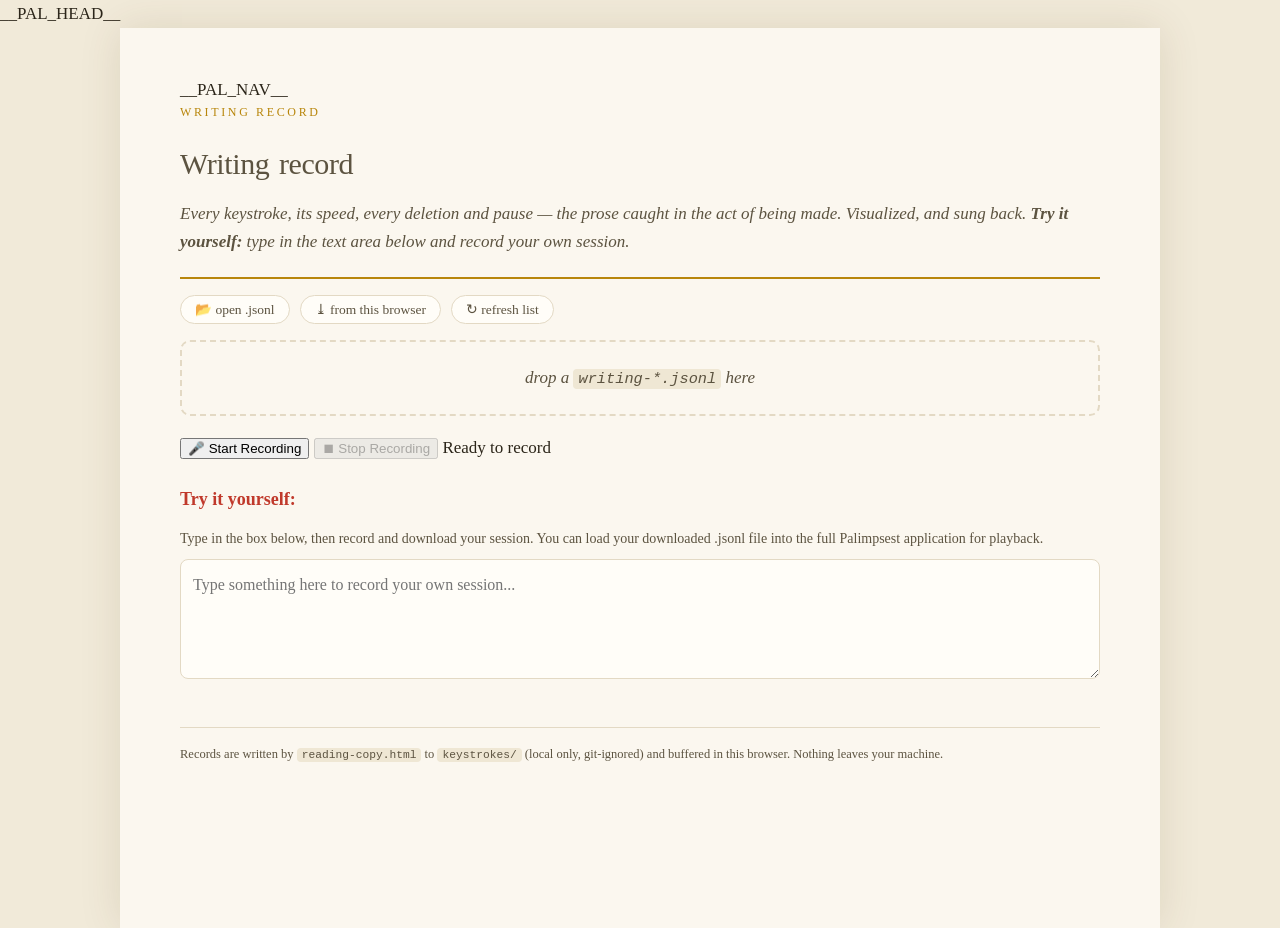
==== palimpsest/engine/assets/writing-record.html @ a96c8b25 "Fix demo recording functionality and improve documentation" ====
__PAL_HEAD__
<title>__PAL_TITLE__ — Writing Record</title>
<link rel="stylesheet" href="style.css">
<style>
.src{display:flex;flex-wrap:wrap;gap:10px;align-items:center;margin:16px 0}
.src select,.src button,.src label.file{font:13.5px Georgia,serif;border:1px solid var(--line);
  background:var(--card);border-radius:18px;padding:5px 14px;color:var(--soft);cursor:pointer}
.src select:hover,.src button:hover,.src label.file:hover{border-color:var(--gold);color:var(--gold)}
.src input[type=file]{display:none}
#drop{border:2px dashed var(--line);border-radius:10px;padding:22px;text-align:center;color:var(--soft);
  margin:8px 0 18px;transition:.15s;font-style:italic}
#drop.hot{border-color:var(--gold);background:var(--sunk);color:var(--gold)}
.stats{display:grid;grid-template-columns:repeat(auto-fill,minmax(150px,1fr));gap:12px;margin:12px 0 8px}
.tile{background:var(--card);border:1px solid var(--line);border-top:3px solid var(--gold);
  border-radius:8px;padding:9px 14px}
.tile .k{font-size:11px;text-transform:uppercase;letter-spacing:.06em;color:var(--soft)}
.tile .v{font-size:22px;color:var(--ink);margin-top:2px}
.tile .u{font-size:12px;color:var(--soft)}
.striphd{display:flex;align-items:center;gap:14px;flex-wrap:wrap;margin:26px 0 6px}
.leg{display:inline-flex;align-items:center;gap:5px;font-size:12.5px;color:var(--soft)}
.leg i{width:11px;height:11px;border-radius:2px;display:inline-block}
#strip{width:100%;height:132px;border:1px solid var(--line);border-radius:8px;background:var(--paper);display:block}
.replay{display:grid;grid-template-columns:1fr;gap:12px;margin-top:10px}
.rctl{display:flex;flex-wrap:wrap;gap:14px;align-items:center;background:var(--card);
  border:1px solid var(--line);border-radius:10px;padding:10px 16px}
.rctl button{font:14px Georgia,serif;border:1px solid var(--line);background:var(--paper);
  border-radius:20px;padding:5px 16px;cursor:pointer;color:var(--ink)}
.rctl button.primary{border-color:var(--gold);color:var(--gold)}
.rctl label{font-size:12.5px;color:var(--soft);display:inline-flex;align-items:center;gap:6px}
.rctl input[type=range]{accent-color:var(--gold)}
.rctl .sect{font-size:12.5px;color:var(--soft);margin-left:auto}
#page{background:var(--card);border:1px solid var(--line);border-radius:8px;padding:18px 22px;
  min-height:160px;white-space:pre-wrap;font:16px/1.6 Georgia,serif;color:var(--ink2)}
#page .car{border-left:2px solid var(--red);margin-left:-1px;animation:blink 1s steps(1) infinite}
@keyframes blink{50%{opacity:0}}
#scrub{width:100%;accent-color:var(--gold)}
.empty{color:var(--soft);font-style:italic}
.churn td.pos{color:var(--ok)}.churn td.neg{color:var(--red)}
.lchip{font-size:11px;border:1px solid;border-radius:12px;padding:0 7px;margin:0 3px 0 0;display:inline-block;font-style:italic}
#voices{display:flex;flex-wrap:wrap;gap:12px;align-items:center;background:var(--card);
  border:1px solid var(--line);border-radius:10px;padding:10px 16px;margin:6px 0}
#voices label{font-size:13px;color:var(--ink);display:inline-flex;align-items:center;gap:5px}
#voices .vsep{width:1px;height:18px;background:var(--line)}
.cfg{margin:8px 0}
.cfg summary{cursor:pointer;color:var(--soft);font-size:13.5px}
.cfg textarea{width:100%;min-height:220px;font:12px ui-monospace,Menlo,monospace;
  border:1px solid var(--line);border-radius:8px;padding:10px;background:var(--card);color:var(--ink);margin-top:8px}
.cfg .row{display:flex;gap:10px;align-items:center;margin-top:6px}
.cfg button{font:13px Georgia,serif;border:1px solid var(--line);background:var(--paper);
  border-radius:16px;padding:4px 14px;cursor:pointer;color:var(--ink)}
.cfg button.primary{border-color:var(--gold);color:var(--gold)}
.cfg .st{font-size:12.5px;color:var(--soft);font-style:italic}
.tag{font-size:11px;border:1px solid var(--line);border-radius:10px;padding:0 6px;color:var(--soft)}
.msep{display:inline-block;width:1px;height:15px;background:var(--line);margin:0 3px;vertical-align:middle}
.rctl select{font:13px system-ui;border:1px solid var(--line);border-radius:6px;padding:2px 4px}
/* ---- the score ------------------------------------------------------------
   Everything colour-bearing here is a class, never a presentation attribute, so
   flipping the theme restyles the drawn score with no redraw. */
.scorewrap{margin:10px 0 4px}
/* the showpiece: opacity and (in paper) colour come from CSS, never from a
   presentation attribute — var() does not resolve in those */
#scoredecor{opacity:var(--art-op)}
[data-theme="paper"] #scoredecor{stroke:var(--faint)}
#scoreart{border:1px solid var(--line);border-radius:8px;background:var(--sunk);margin:0}
.staffline{stroke:var(--faint);stroke-width:.7;opacity:.75}
.clef{fill:var(--gold);font:italic 700 15px Georgia,serif}
.syslabel{fill:var(--faint);font:10px ui-monospace,Menlo,monospace}
.nh{fill:url(#irisNote)}                 /* notehead — iridescent in vapor … */
[data-theme="paper"] .nh{fill:var(--ink)} /* … plain ink in paper (attr loses to CSS) */
.nh-dia{stroke:var(--gold);stroke-width:.6}
.stem{stroke:var(--accent2);stroke-width:1.1}
.harm{fill:none;stroke:var(--soft);stroke-width:.9;opacity:.5}
.padnote{fill:none;stroke:var(--accent2);stroke-width:.7;opacity:.4}
/* --- parametric marks. Everything here is scaled or faded by a CSS custom property
   set in applyScoreVars(), so turning a knob repaints nothing. --- */
.envdecay{stroke:var(--soft);stroke-width:1.4;opacity:.5}
.envline{stroke:var(--soft);opacity:.5}
.vib{fill:none;stroke:var(--accent2);stroke-width:.7;opacity:calc(var(--vib,0)*.9);
  transform-box:fill-box;transform-origin:center;transform:scaleY(var(--vib,0))}
.reltail{stroke:var(--soft);stroke-width:.7;opacity:.32;stroke-dasharray:2 2}
.revtail{stroke:var(--gold);stroke-width:.7;opacity:calc(var(--rev,0)*.5);
  stroke-dasharray:calc(var(--revmax,0)) 999}
.attack{stroke:var(--soft);stroke-width:.7;opacity:.4}
.clip{fill:var(--faint);font:7px ui-monospace,Menlo,monospace}
.ghost{fill:var(--gold);opacity:calc(var(--chorus,0)*.38)}
.subline{stroke:var(--accent2);stroke-linecap:round;opacity:var(--sub,0);
  stroke-width:calc(.2px + var(--sub,0)*1.8px)}
.echo{fill:var(--gold)}
.inflect{stroke:var(--accent2);stroke-width:.8;opacity:.7}
.ltr{fill:var(--faint);font:6px ui-monospace,Menlo,monospace;text-anchor:middle}
.harm{stroke-width:calc(.5px + var(--harm-gain,0)*1.2px);opacity:calc(.2 + var(--harm-gain,0)*.7)}
.tonveil{fill:var(--faint);opacity:.10;transform-box:fill-box;transform-origin:top;
  transform:scaleY(calc(1 - var(--tone-frac,1)))}
.beatgrid{stroke:var(--line);stroke-width:.5;opacity:.5;fill:none}
.pedal{stroke:var(--accent2);stroke-linecap:round;opacity:var(--drone-on,0);
  stroke-width:calc(.4px + var(--drone,0)*1.6px)}
.pedal5{opacity:calc(var(--drone-on,0)*.55)}
.pedlab{fill:var(--faint);font:8px ui-monospace,Menlo,monospace;opacity:var(--drone-on,0)}
.clefoct{fill:var(--accent2);font:9px Georgia,serif}
/* the directions strip */
.hdline{fill:var(--soft);font:10px ui-monospace,Menlo,monospace}
.hdlab{fill:var(--faint);font:9px ui-monospace,Menlo,monospace}
.mval{fill:var(--soft);font:9px ui-monospace,Menlo,monospace}
.msupp{fill:var(--faint);opacity:.75}
.mtrack{fill:var(--line);opacity:.5}
.mfill{fill:var(--gold);transform-box:fill-box;transform-origin:left}
.osc{stroke:var(--gold);stroke-width:1.2;opacity:.8}
.oscw{fill:var(--accent2);font:8px ui-monospace,Menlo,monospace}
.cadbox{fill:var(--gold);opacity:.10}
.cadtie{stroke:var(--gold);stroke-width:.8;opacity:.7}
.breathmk{stroke:var(--gold);stroke-width:1.1;opacity:.8}
.orn{stroke:var(--red);stroke-width:1;fill:none;stroke-dasharray:2 2}
.ornx{stroke:var(--red);stroke-width:1.2}
.strike{stroke:var(--red);stroke-width:.7;opacity:.55}
.divisio{stroke:var(--faint);stroke-width:1.2;opacity:.7}
.pauseband{fill:var(--gold);opacity:.06}
.savemk{stroke:var(--accent2);stroke-width:1;opacity:.85}
.gesture{fill:none;stroke:url(#irisLine);stroke-width:.9}
[data-theme="paper"] .gesture{stroke:var(--faint)}
.shead{stroke:var(--red);stroke-width:1.4}
[data-theme="vapor"] .shead{filter:drop-shadow(0 0 4px var(--red))}
.scorebar{display:flex;align-items:center;gap:10px;font:12px Georgia,serif;color:var(--soft);margin-top:4px}
.scorebar button{font:13px Georgia,serif;border:1px solid var(--line);background:var(--field);
  color:var(--soft);border-radius:10px;padding:1px 9px;cursor:pointer}
.scorebar button:hover{border-color:var(--gold);color:var(--gold)}
#scpos{min-width:190px}
#scmap{flex:1;height:24px;border:1px solid var(--line);border-radius:4px;background:var(--sunk);cursor:pointer;
  display:block;width:auto;margin:0}
.knob{width:32px;height:32px;border-radius:50%;background:radial-gradient(circle at 50% 38%,var(--field),var(--line));
  border:1px solid var(--line);position:relative;cursor:ns-resize;display:inline-block;vertical-align:middle;touch-action:none}
.knob .kdot{position:absolute;left:50%;top:4px;width:3px;height:9px;background:var(--gold);border-radius:2px;
  transform-origin:50% 12px;transform:translateX(-50%) rotate(var(--ang,0deg))}
.klabel{font-size:11px;color:var(--soft);display:inline-flex;flex-direction:column;align-items:center;gap:2px;margin:0 3px}
.rctl .octbtn{font:15px Georgia,serif;border:1px solid var(--line);background:var(--paper);border-radius:6px;
  padding:0 8px;cursor:pointer;line-height:20px}
.lmap{margin:6px 0 4px;border:1px solid var(--line);border-radius:8px;padding:4px 12px 10px;background:var(--card)}
.lmap>summary{cursor:pointer;font-weight:bold;font-size:13.5px;padding:4px 0}
.lmhelp{font-size:12.5px;color:var(--soft);margin:6px 0 8px}
.lmgrid{display:grid;grid-template-columns:repeat(13,1fr);gap:4px;margin:6px 0}
.lmcell{border:1px solid var(--line);border-radius:6px;padding:3px 2px;text-align:center;cursor:pointer;background:var(--field)}
.lmcell b{font-size:14px;display:block;line-height:1.1}
.lmcell .lmtag{font-size:8.5px;color:var(--gold);min-height:11px;display:block;white-space:nowrap;overflow:hidden}
.lmcell.set{border-color:var(--gold);background:var(--hilite)}
.lmcell.sel{outline:2px solid var(--red);outline-offset:-1px}
.lmedit{display:flex;flex-wrap:wrap;gap:10px;align-items:center;margin:6px 0;font-size:13px}
.lmedit select,.lmedit input{font:13px system-ui;border:1px solid var(--line);border-radius:6px;padding:2px 4px}
.lmedit button{font:13px Georgia,serif;border:1px solid var(--line);background:var(--paper);border-radius:6px;padding:3px 10px;cursor:pointer}
.lmedit .lmsel{font-weight:bold;font-size:16px;min-width:18px;color:var(--red)}
</style></head><body><div class="wrap">
__PAL_NAV__
<header><div class="kicker">Writing Record</div>
<h1>Writing <span>record</span></h1>
<p class="sub">Every keystroke, its speed, every deletion and pause — the prose caught in the act of being made. Visualized, and sung back. <b>Try it yourself:</b> type in the text area below and record your own session.</p></header>

<div class="src">
  <select id="pick"><option value="">— server sessions —</option></select>
  <label class="file">📂 open .jsonl<input id="fileinp" type="file" accept=".jsonl,.ndjson,application/json,text/plain"></label>
  <button id="lsbtn">⤓ from this browser</button>
  <button id="reload">↻ refresh list</button>
  <button id="dlsession" hidden>⬇ download .jsonl</button>
  <span id="srcnote" class="empty"></span>
</div>
<div id="drop">drop a <code>writing-*.jsonl</code> here</div>

<!-- Recording controls -->
<div id="record-controls" style="margin: 16px 0;">
  <button id="record-btn" class="primary">🎤 Start Recording</button>
  <button id="stop-btn" disabled>⏹ Stop Recording</button>
  <span id="record-status">Ready to record</span>
  <div id="record-info" style="margin-top: 8px; display: none;">
    <span id="record-duration">00:00</span>
    <button id="download-wav">⬇ Download WAV</button>
    <button id="download-mp3" disabled>⬇ Download MP3 (coming soon)</button>
  </div>
</div>

<!-- Demo typing area for user recording -->
<div id="demo-typing-area" style="margin-top: 16px;">
  <h3>Try it yourself:</h3>
  <p style="font-size: 14px; color: var(--soft); margin-bottom: 8px;">
    Type in the box below, then record and download your session. 
    You can load your downloaded .jsonl file into the full Palimpsest application for playback.
  </p>
  <textarea id="demo-textarea" placeholder="Type something here to record your own session..." 
            style="width: 100%; height: 120px; font: 16px/1.6 Georgia, serif; 
                   border: 1px solid var(--line); border-radius: 8px; padding: 12px;
                   background: var(--card); color: var(--ink);"></textarea>
</div>

<div id="view" hidden>
  <div class="stats" id="stats"></div>

  <div class="striphd"><h2 style="margin:0;border:none">Cadence</h2>
    <span class="leg"><i style="background:var(--ok)"></i>insert</span>
    <span class="leg"><i style="background:#c0392b"></i>delete</span>
    <span class="leg"><i style="background:#909497"></i>navigation</span>
    <span class="leg"><i style="background:#f4e6c0"></i>pause &gt;1.5s</span>
    <span class="leg" style="margin-left:auto;font-style:italic">height = time since previous key (taller = longer wait)</span>
  </div>
  <canvas id="strip"></canvas>

  <h2>Replay</h2>
  <div class="replay">
    <div class="rctl">
      <button id="play" class="primary">▶ play</button>
      <button id="rewind">⟲ rewind</button>
      <label>speed <input id="speed" type="range" min="0.25" max="8" step="0.25" value="1"><span id="speedv">1×</span></label>
      <label><input id="sonify" type="checkbox" checked> 🔊 sonify</label>
      <label><input id="drones" type="checkbox" checked> drones</label>
      <label>vol <input id="gain" type="range" min="0" max="1" step="0.01" value="0.5"></label>
      <span class="msep"></span>
      <label>♪ mode <select id="mmode"><option value="score">score</option><option value="realtime">real-time</option></select></label>
      <label>scale <select id="mscale"></select></label>
      <label>key <select id="mroot"></select></label>
      <label>bpm <input id="mbpm" type="range" min="40" max="220" step="1" value="96" style="width:78px"><span id="mbpmv">96</span></label>
      <span class="sect" id="nowsec"></span>
    </div>
    <div class="rctl">
      <label>♫ instrument <select id="minst"></select></label>
      <label>reverb <input id="mrev" type="range" min="0" max="0.9" step="0.01" value="0.35" style="width:80px"></label>
      <label>ring <input id="msus" type="range" min="0.05" max="2.5" step="0.05" value="0.7" style="width:80px"></label>
      <label><input id="mharm" type="checkbox" checked> harmony</label>
      <button id="mrender">⬇ render WAV</button>
      <span class="sect" id="renderst" style="font-style:italic"></span>
    </div>
    <div class="rctl">
      <label>octave <button class="octbtn" id="octdn">–</button><span id="octv" style="min-width:22px;text-align:center;display:inline-block">0</span><button class="octbtn" id="octup">+</button></label>
      <span class="klabel"><span class="knob" id="ktone"></span>tone</span>
      <span class="klabel"><span class="knob" id="kvib"></span>vibrato</span>
      <span class="klabel"><span class="knob" id="kchor"></span>chorus</span>
      <span class="klabel"><span class="knob" id="ksub"></span>body</span>
      <label><input id="mpad" type="checkbox"> pad</label>
      <label>drone <select id="mdrone"><option value="off">off</option><option value="tonic">tonic</option><option value="section">section</option></select></label>
      <label>chord <select id="mchord"></select></label>
    </div>
    <input id="scrub" type="range" min="0" max="1000" step="1" value="0">
    <!-- the session as notation: a four-line chant staff for pitch, Cage-ish
         graphic marks for gesture. Drawn from the same noteEventsFor() the synth
         plays, and tracked by the same curVt() that drives #page below. -->
    <div class="scorewrap">
      <svg id="scoreart" viewBox="0 0 1000 300" preserveAspectRatio="xMidYMid meet"
           role="img" aria-label="the writing session drawn as a score">
        <defs>
          <linearGradient id="irisNote" x1="0" y1="0" x2="1" y2="1">
            <stop offset="0" stop-color="#ff4fd8"/><stop offset=".5" stop-color="#a855f7"/>
            <stop offset="1" stop-color="#4ff0ff"/>
          </linearGradient>
          <linearGradient id="irisLine" x1="0" y1="0" x2="1" y2="0">
            <stop offset="0" stop-color="#4ff0ff"/><stop offset="1" stop-color="#ff4fd8"/>
          </linearGradient>
        </defs>
        <!-- The showpiece. Inline rather than a CSS data-URI for two reasons: the
             staff has to run THROUGH the bust (so the art must sit in the same
             coordinate space as the score), and it shares the notehead gradient
             above. Strokes only, so it never muddies the notation on top of it. -->
        <g id="scorehdr"></g>
        <g id="scoredecor" fill="none" stroke="url(#irisLine)"
           stroke-width="1.1" stroke-linecap="round" stroke-linejoin="round">
          <g class="art-sun">
            <circle cx="500" cy="150" r="104"/>
            <path d="M408 98h184M402 122h196M400 148h200M404 176h192M414 204h172M432 230h136"/>
          </g>
          <g class="art-palm">
            <path d="M96 300q8-84 22-132"/>
            <path d="M118 168q-34-6-54 14M118 168q-26-22-26-49M118 168q5-33 30-47M118 168q30-12 54 5M118 168q26 10 35 35"/>
            <path d="M904 300q-8-84-22-132"/>
            <path d="M882 168q34-6 54 14M882 168q26-22 26-49M882 168q-5-33-30-47M882 168q-30-12-54 5M882 168q-26 10-35 35"/>
          </g>
          <g class="art-bust">
            <path d="M478 62q-35 9-40 47-4 26 3 45"/>
            <path d="M441 154l-14 14q-3 5 4 7l10 3"/>
            <path d="M441 178q7 5 17 4"/>
            <path d="M437 193q9 10 26 11"/>
            <path d="M463 204q19 4 35-5"/>
            <path d="M478 62q40 4 52 38 12 37 2 68-7 21-33 36"/>
            <path d="M497 204v30M464 207v27"/>
            <path d="M452 129q9-4 17 1"/>
            <path d="M478 79q19-14 38-3M471 70q-14 4-21 14"/>
            <path d="M464 234q-45 9-57 38M497 234q47 9 59 38"/>
            <path d="M404 274h190M416 300v-24M448 300v-24M480 300v-24M512 300v-24M544 300v-24M576 300v-24"/>
          </g>
        </g>
        <g id="score"></g>
        <line id="scorehead" class="shead" x1="0" y1="0" x2="0" y2="0"/>
      </svg>
      <div class="scorebar">
        <button id="scprev" title="earlier systems">‹</button>
        <span id="scpos">no score yet</span>
        <button id="scnext" title="later systems">›</button>
        <label title="keep the score on the playhead"><input type="checkbox" id="scfollow" checked> follow</label>
        <canvas id="scmap" width="900" height="24" title="the whole piece — click to seek"></canvas>
      </div>
    </div>
    <div id="page"></div>
    <details class="lmap">
      <summary>✎ letter → note / chord map <span style="font-weight:normal;color:var(--soft);font-style:italic">— give any letter its own note or chord</span></summary>
      <p class="lmhelp">Click a letter, then set its <b>degree</b> (which scale step it sounds) and, if you want, a <b>chord</b>. Unset letters climb the scale as usual (a = root, b = 2nd, …). Mapped letters skip the auto-harmony so you hear exactly what you assign. Everything lives in <code>music.letterMap</code> and round-trips through the CONFIG editor + WAV render.</p>
      <div id="lmgrid" class="lmgrid"></div>
      <div class="lmedit"><span class="lmsel" id="lmsel">a</span>
        <label>degree <select id="lmdeg"></select></label>
        <label>chord <select id="lmchord"></select></label>
        <button id="lmclear">clear this letter</button></div>
      <div class="lmedit" style="border-top:1px dashed var(--line);padding-top:8px">
        <label>group <input id="lmgroupltrs" placeholder="e.g. aeiou" style="width:88px"></label>
        <label>degree <select id="lmgdeg"></select></label>
        <label>chord <select id="lmgchord"></select></label>
        <button id="lmgassign">assign to group</button>
        <button id="lmreset">reset all to scale</button></div>
    </details>
  </div>

  <h2>Sound design <span style="font-size:14px;color:var(--soft);font-style:italic">— voices overlap; each active label/motif adds a drone</span></h2>
  <div id="voices"></div>
  <details class="cfg">
    <summary>edit the rules (CONFIG — colors, thresholds, voices, drones)</summary>
    <textarea id="cfgtext" spellcheck="false"></textarea>
    <div class="row"><button id="cfgapply" class="primary">apply</button><button id="cfgreset">reset to defaults</button><span class="st" id="cfgst"></span></div>
  </details>

  <h2>Churn by section</h2>
  <table class="churn"><thead><tr><th>Section</th><th>labels</th><th>keys</th><th>chars +</th><th>chars −</th><th>net</th><th>time</th><th>peak WPM</th></tr></thead>
  <tbody id="churn"></tbody></table>

  <h2>By tag <span style="font-size:14px;color:var(--soft);font-style:italic">— where the writing effort went</span></h2>
  <table class="churn"><thead><tr><th>Tag</th><th>kind</th><th>sections</th><th>keys</th><th>chars +</th><th>chars −</th><th>net</th><th>time</th></tr></thead>
  <tbody id="tagfeed"></tbody></table>
</div>

<footer>Records are written by <code>reading-copy.html</code> to <code>keystrokes/</code> (local only, git-ignored) and buffered in this browser. Nothing leaves your machine.</footer>
</div>
<script>
"use strict";
const HTTP = location.protocol.startsWith('http');
let EV = [];            // loaded events (all sections, chronological)
let META = {};          // {session, source}
let SECMETA = {};       // sections.json: id -> {printed,order_index,motifs,labels}
const $ = id => document.getElementById(id);

// ---------- CONFIG: every viz/sound rule lives here (pure data, JSON-round-trippable) ----------
const CONFIG = {
  viz: { colInsert:'var(--ok)', colDelete:'#c0392b', colNav:'#909497', colPause:'#f4e6c0',
         colSave:'#7d3c98', pauseMs:1500, heightCapMs:2000, inputAlpha:0.95, navAlpha:0.4 },
  replay: { gapCapMs:900 },
  // the SCORE: play the typed characters as a musical piece. mode "score" = quantized tempo
  // (a composition); "realtime" = authentic typing rhythm. scale/rootNote/bpm are changeable live.
  music: { mode:"score", scale:"pentatonic", rootNote:"C3", transpose:0, bpm:96, subdiv:2, octaves:2,
    instrument:"warm",
    env:{ attack:0.012, decay:0.14, sustain:0.45, release:0.9 },
    filter:{ cutoff:1900, q:0.8, byVelocity:true },
    sub:0.45, vibrato:{ depth:5, rate:5 }, chorus:0.25, pad:false,
    noteLen:{ min:0.1, max:2.2, scale:1.0 },
    velocity:{ bySpeed:true, min:0.35, max:1.0 },
    harmony:{ on:true, chordType:"triad", drop:12, gain:0.42, cadence:true },
    // per-letter overrides: { a:{deg:0}, b:{deg:2,chord:'maj7'}, ... }. Empty => letters
    // climb the scale (a=root, b=2nd, …). deg = scale degree; chord = a CHORD_TYPES name.
    letterMap:{},
    drone:{ mode:"off", gain:0.06 },
    classes:{ capsAccent:true, vowelShift:0 },
    fx:{ reverb:0.4, delay:0.14, delayTime:0.3, delayFeedback:0.3, reverbSeconds:2.6, tone:2600 } },
  sonify: {
    // scale used to voice drones (Hz); label/motif names hash into it
    droneScale: [174.6,196.0,220.0,261.6,293.7,329.6],
    // VOICES: every matching voice fires per event -> they overlap (polyphony)
    voices: [
      { name:'tick',  on:false, match:{op:'insert'}, wave:'triangle',
        pitch:{source:'fixed', base:1200}, env:{gain:0.06, attack:0.001, release:0.03, dur:0.04} },
      { name:'save',  on:true,  match:{op:'save'}, wave:'triangle',
        chord:[392,494,587], env:{gain:0.4, attack:0.02, release:0.9, dur:1.0} },
    ],
    // DRONES: sustained tones held while replay is inside a section carrying the tag
    drones: [
      { name:'section', on:false, match:{section:true}, wave:'sine', env:{gain:0.04} },
      { name:'labels',  on:true,  match:{anyLabel:true}, wave:'sine', env:{gain:0.05} },
      { name:'motifs',  on:false, match:{anyMotif:true}, wave:'triangle', env:{gain:0.035} },
    ],
  },
};
const DEFAULTS = JSON.parse(JSON.stringify(CONFIG));   // for "reset"

// context for a section id: label names, motif names, order index (from sections.json)
function ctxOf(sid){
  const m = SECMETA[sid] || {};
  return { labels:(m.labels||[]).map(l=>l.text||l), motifs:(m.motifs||[]), orderIndex:(m.order_index||0) };
}
function labelsOf(sid){ return ctxOf(sid).labels; }

async function loadSecMeta(){        // best-effort; viewer still works without it
  if(!HTTP) return;
  try{ SECMETA = await (await fetch('sections.json')).json(); }catch(e){ SECMETA = {}; }
}

// ---------- loading ----------
function parseJSONL(text){
  const out=[];
  text.split('\n').forEach(line=>{ line=line.trim(); if(!line) return;
    try{ out.push(JSON.parse(line)); }catch(e){} });
  return out;
}
async function ingest(events, meta){
  EV = events.filter(e=>e && typeof e.t==='number').sort((a,b)=>a.t-b.t);
  META = meta||{};
  if(!EV.length){ $('srcnote').textContent='no usable events in that session'; return; }
  if(!Object.keys(SECMETA).length) await loadSecMeta();   // labels/motifs for feedback + drones
  $('srcnote').textContent = EV.length+' events · session '+(META.session||'?');
  $('view').hidden=false;
  $('dlsession').hidden=false;
  render();
}
async function refreshList(){
  if(!HTTP){ $('pick').style.display='none'; return; }
  try{
    const r=await fetch('/keystrokes/index.json'); const j=await r.json();
    const pick=$('pick'); pick.innerHTML='<option value="">— server sessions —</option>';
    (j.sessions||[]).forEach(s=>{
      const o=document.createElement('option'); o.value=s.file;
      const kb=(s.bytes/1024).toFixed(1);
      o.textContent=s.session+'  ('+kb+' KB)';
      pick.appendChild(o);
    });
    if(!(j.sessions||[]).length) $('srcnote').textContent='no server sessions yet — write something in the reading copy';
  }catch(e){ $('pick').style.display='none'; }
}
$('pick').addEventListener('change', async e=>{
  const f=e.target.value; if(!f) return;
  const r=await fetch(f); const t=await r.text();
  ingest(parseJSONL(t), {session:f.replace(/^keystrokes\//,'').replace(/\.jsonl$/,''), source:'server'});
});
$('fileinp').addEventListener('change', e=>{
  const f=e.target.files[0]; if(!f) return;
  const rd=new FileReader();
  rd.onload=()=>ingest(parseJSONL(rd.result), {session:f.name.replace(/\.jsonl$/,''), source:'file'});
  rd.readAsText(f);
});
$('lsbtn').addEventListener('click', ()=>{
  const keys=[]; for(let i=0;i<localStorage.length;i++){ const k=localStorage.key(i); if(k&&k.indexOf('__PAL_NS__-rec:')===0) keys.push(k); }
  if(!keys.length){ $('srcnote').textContent='no in-browser sessions found'; return; }
  keys.sort(); const k=keys[keys.length-1];
  try{ ingest(JSON.parse(localStorage.getItem(k)), {session:k.replace('__PAL_NS__-rec:',''), source:'localStorage'}); }
  catch(e){ $('srcnote').textContent='could not read '+k; }
});
$('reload').addEventListener('click', refreshList);
$('dlsession').addEventListener('click', ()=>{
  if(!EV.length) return;
  const nl=String.fromCharCode(10);
  const lines=EV.map(x=>JSON.stringify(x)).join(nl)+nl;
  const b=new Blob([lines],{type:'application/x-ndjson'});
  const a=document.createElement('a'); a.href=URL.createObjectURL(b);
  a.download='writing-'+((META.session||'session').replace(/[^\w.-]/g,'_'))+'.jsonl';
  a.click(); URL.revokeObjectURL(a.href);
});
const drop=$('drop');
['dragover','dragenter'].forEach(ev=>drop.addEventListener(ev,e=>{e.preventDefault();drop.classList.add('hot');}));
['dragleave','drop'].forEach(ev=>drop.addEventListener(ev,e=>{e.preventDefault();drop.classList.remove('hot');}));
drop.addEventListener('drop', e=>{
  const f=e.dataTransfer.files[0]; if(!f) return;
  const rd=new FileReader();
  rd.onload=()=>ingest(parseJSONL(rd.result), {session:f.name.replace(/\.jsonl$/,''), source:'file'});
  rd.readAsText(f);
});

// ---------- analysis ----------
function isIns(e){ return e.type==='input' && (e.inputType||'').indexOf('insert')===0; }
function isDel(e){ return e.type==='input' && (e.inputType||'').indexOf('delete')===0; }
function insLen(e){ if(e.data!=null) return e.data.length;
  const it=e.inputType||''; return (it==='insertParagraph'||it==='insertLineBreak')?1:1; }
function median(a){ if(!a.length) return 0; const s=[...a].sort((x,y)=>x-y); const m=s.length>>1;
  return s.length%2?s[m]:(s[m-1]+s[m])/2; }

function analyze(){
  const first=EV[0].t, last=EV[EV.length-1].t;
  let keys=0, insChars=0, delChars=0, saves=0;
  const ikis=[]; let longest=0; const secs={};
  let prevLen=null;
  EV.forEach(e=>{
    if(e.type==='keydown'){ keys++; }
    if(e.type==='keydown'||e.type==='input'){ if(e.dt){ ikis.push(e.dt); if(e.dt>longest) longest=e.dt; } }
    if(isIns(e)) insChars+=insLen(e);
    if(isDel(e)){ const rem = (prevLen!=null && typeof e.len==='number')? Math.max(1,prevLen-e.len):1; delChars+=rem; }
    if(e.type==='save'&&e.ok) saves++;
    if(typeof e.len==='number') prevLen=e.len;
    if(e.section){ const s=secs[e.section]||(secs[e.section]={keys:0,ins:0,del:0,t0:e.t,t1:e.t,pl:null});
      if(e.type==='keydown') s.keys++;
      if(isIns(e)) s.ins+=insLen(e);
      if(isDel(e)){ const rem=(s.pl!=null&&typeof e.len==='number')?Math.max(1,s.pl-e.len):1; s.del+=rem; }
      if(typeof e.len==='number') s.pl=e.len;
      s.t1=e.t;
    }
  });
  const durMs=last-first;
  const activeMin = durMs/60000 || 1/60;
  const wpm = insChars/5/activeMin;
  return {first,last,durMs,keys,insChars,delChars,net:insChars-delChars,saves,
    meanIki: ikis.length?ikis.reduce((a,b)=>a+b,0)/ikis.length:0, medIki:median(ikis),
    longest, wpm, secs, nsec:Object.keys(secs).length};
}
function fmtDur(ms){ const s=Math.round(ms/1000); if(s<60) return s+'s';
  const m=Math.floor(s/60), r=s%60; if(m<60) return m+'m '+r+'s'; return Math.floor(m/60)+'h '+(m%60)+'m'; }

function render(){
  const a=analyze();
  const tiles=[
    ['session length', fmtDur(a.durMs), ''],
    ['keystrokes', a.keys.toLocaleString(), 'keys pressed'],
    ['chars added', '+'+a.insChars.toLocaleString(), ''],
    ['chars deleted', '−'+a.delChars.toLocaleString(), ''],
    ['net', (a.net>=0?'+':'−')+Math.abs(a.net).toLocaleString(), 'chars kept'],
    ['churn', (a.net!==0?( (a.insChars+a.delChars)/Math.abs(a.net)).toFixed(1):'∞')+'×', 'gross ÷ net'],
    ['typing speed', Math.round(a.wpm)+'', 'wpm (avg)'],
    ['median gap', Math.round(a.medIki)+'', 'ms between keys'],
    ['longest pause', fmtDur(a.longest), 'the big think'],
    ['saves', a.saves+'', 'versions'],
    ['sections', a.nsec+'', 'touched'],
  ];
  $('stats').innerHTML = tiles.map(t=>'<div class="tile"><div class="k">'+t[0]+'</div><div class="v">'+t[1]+'</div><div class="u">'+t[2]+'</div></div>').join('');
  drawStrip(a);
  drawChurn(a);
  renderTagFeed(a);
  renderVoices();
  buildReplay(a);
}

// ---------- cadence strip ----------
function drawStrip(a){
  const V=CONFIG.viz;
  const c=$('strip'), dpr=window.devicePixelRatio||1;
  const W=c.clientWidth, H=c.clientHeight;
  c.width=W*dpr; c.height=H*dpr;
  const g=c.getContext('2d'); g.scale(dpr,dpr); g.clearRect(0,0,W,H);
  const pad=6, base=H-16, top=pad;
  const span=Math.max(1,a.durMs);
  // pause bands first
  let prev=a.first;
  EV.forEach(e=>{
    if(e.dt && e.dt>V.pauseMs && (e.type==='keydown'||e.type==='input')){
      const x0=(prev - a.first)/span*(W-2*pad)+pad;
      const x1=(e.t - a.first)/span*(W-2*pad)+pad;
      g.fillStyle=V.colPause; g.fillRect(x0,top,Math.max(1,x1-x0),base-top);
    }
    if(e.type==='keydown'||e.type==='input') prev=e.t;
  });
  // ticks
  EV.forEach(e=>{
    if(e.type!=='keydown' && e.type!=='input' && e.type!=='save') return;
    const x=(e.t - a.first)/span*(W-2*pad)+pad;
    if(e.type==='save'){ g.strokeStyle=V.colSave; g.lineWidth=1.5; g.beginPath(); g.moveTo(x,top-2); g.lineTo(x,base+8); g.stroke(); return; }
    const cap=V.heightCapMs;
    const gap=Math.min(e.dt||0,cap);
    const h=6 + gap/cap*(base-top-6);
    let col=V.colNav;
    if(e.type==='input'){ col = isDel(e)?V.colDelete : isIns(e)?V.colInsert : V.colNav; }
    else { // keydown: color by whether it's a deletion key or printable
      if(e.key==='Backspace'||e.key==='Delete') col=V.colDelete;
      else if(e.key && e.key.length===1) col=V.colInsert;
      else col=V.colNav;
    }
    g.strokeStyle=col; g.lineWidth=1; g.globalAlpha = e.type==='input'?V.inputAlpha:V.navAlpha;
    g.beginPath(); g.moveTo(x,base); g.lineTo(x,base-h); g.stroke(); g.globalAlpha=1;
  });
  // baseline
  g.strokeStyle='#e3d9c4'; g.lineWidth=1; g.beginPath(); g.moveTo(pad,base); g.lineTo(W-pad,base); g.stroke();
}
window.addEventListener('resize', ()=>{ if(EV.length) drawStrip(analyze()); });

// ---------- churn table ----------
function labelCellHTML(sid){
  return (SECMETA[sid]&&SECMETA[sid].labels||[]).map(l=>{
    const c=l.color||'#7a6f52';
    return '<span class="lchip" style="background:'+c+'22;color:'+c+';border-color:'+c+'66">'+esc(l.text||l)+'</span>';
  }).join('') || '<span class="empty">—</span>';
}
function drawChurn(a){
  const rows=Object.keys(a.secs).sort().map(s=>{
    const d=a.secs[s], net=d.ins-d.del, mins=(d.t1-d.t0)/60000||1/600;
    const wpm=Math.round(d.ins/5/mins);
    return '<tr><td><a href="reading-copy.html#s'+s+'">'+s+'</a></td><td>'+labelCellHTML(s)+'</td><td>'+d.keys+'</td>'
      +'<td class="pos">+'+d.ins+'</td><td class="neg">−'+d.del+'</td>'
      +'<td class="'+(net>=0?'pos':'neg')+'">'+(net>=0?'+':'−')+Math.abs(net)+'</td>'
      +'<td>'+fmtDur(d.t1-d.t0)+'</td><td>'+wpm+'</td></tr>';
  });
  $('churn').innerHTML = rows.join('') || '<tr><td colspan="8" class="empty">no section-tagged events</td></tr>';
}

// aggregate the session's effort by label and by motif (from sections.json)
function renderTagFeed(a){
  const byTag={};
  Object.keys(a.secs).forEach(sid=>{
    const d=a.secs[sid], ctx=ctxOf(sid);
    const add=(kind,name)=>{ const k=kind+''+name; const g=byTag[k]||(byTag[k]={kind,name,secs:0,ins:0,del:0,keys:0,ms:0});
      g.secs++; g.ins+=d.ins; g.del+=d.del; g.keys+=d.keys; g.ms+=(d.t1-d.t0); };
    ctx.labels.forEach(l=>add('label',l));
    ctx.motifs.forEach(m=>add('motif',m));
  });
  const rows=Object.values(byTag).sort((x,y)=>(y.ins+y.del)-(x.ins+x.del)).map(g=>{
    const net=g.ins-g.del;
    return '<tr><td>'+esc(g.name)+'</td><td><span class="tag">'+g.kind+'</span></td><td>'+g.secs+'</td><td>'+g.keys+'</td>'
      +'<td class="pos">+'+g.ins+'</td><td class="neg">−'+g.del+'</td>'
      +'<td class="'+(net>=0?'pos':'neg')+'">'+(net>=0?'+':'−')+Math.abs(net)+'</td><td>'+fmtDur(g.ms)+'</td></tr>';
  });
  $('tagfeed').innerHTML = rows.join('') ||
    '<tr><td colspan="8" class="empty">no tags on the edited sections — add labels in the reading copy'+(HTTP?'':' (needs the save-server for sections.json)')+'</td></tr>';
}

// voice/drone on-off checkboxes (reflect CONFIG live)
function renderVoices(){
  const box=$('voices'); if(!box) return;
  const vh=CONFIG.sonify.voices.map((v,i)=>'<label><input type="checkbox" data-vi="'+i+'"'+(v.on?' checked':'')+'> '+esc(v.name)+'</label>').join('');
  const dh=CONFIG.sonify.drones.map((v,i)=>'<label><input type="checkbox" data-di="'+i+'"'+(v.on?' checked':'')+'> drone·'+esc(v.name)+'</label>').join('');
  box.innerHTML = vh + '<span class="vsep"></span>' + dh;
  box.querySelectorAll('[data-vi]').forEach(cb=>cb.addEventListener('change',e=>{ CONFIG.sonify.voices[+e.target.dataset.vi].on=e.target.checked; syncConfigText(); }));
  box.querySelectorAll('[data-di]').forEach(cb=>cb.addEventListener('change',e=>{ CONFIG.sonify.drones[+e.target.dataset.di].on=e.target.checked; syncConfigText(); if(RP&&RP.playing) updateDrones(RP.curSect); }));
}
function syncConfigText(){
  const t=$('cfgtext'); if(t && document.activeElement!==t) t.value=JSON.stringify(CONFIG,null,2);
}

// ---------- replay + sonification ----------
let RP=null;   // replay state
// each step gets a virtual time (ms). realtime = capped real gaps; score = a steady tempo grid
// (one grid slot per sounding event — inserted char / delete), so the keystrokes become a piece.
function soundsInScore(e){ return e.type==='input' && (isIns(e) || isDel(e)); }
function computeSteps(){
  const M=CONFIG.music||{}, steps=[]; let vt=0;
  if(M.mode==='score'){
    const interval = 60000/(M.bpm||96)/(M.subdiv||2);   // ms per note
    EV.forEach(e=>{ steps.push({e, vt}); if(soundsInScore(e)) vt+=interval; });
  }else{
    const CAP=CONFIG.replay.gapCapMs; let prevT = EV.length?EV[0].t:0;
    EV.forEach(e=>{ vt+=Math.min(e.t-prevT, CAP); prevT=e.t; steps.push({e, vt}); });
  }
  // note DURATION from real dwell time: gap to the next sounding keystroke (both modes → expressive sustain)
  const sIdx=[]; steps.forEach((s,ix)=>{ if(soundsInScore(s.e)) sIdx.push(ix); });
  for(let k=0;k<sIdx.length;k++){
    const cur=steps[sIdx[k]], nxt=steps[sIdx[k+1]];
    const gapMs = nxt ? Math.max(40, nxt.e.t - cur.e.t) : 500;
    cur.dur = gapMs/1000;
  }
  return {steps, total: vt||1};
}
function buildReplay(a){
  const r=computeSteps();
  RP={steps:r.steps, total:r.total, i:0, playing:false, t0:0, base:0, speed:parseFloat($('speed').value)};
  $('scrub').max=1000; $('scrub').value=0;
  applyUpTo(0);
  updSect();
  if(typeof scoreBuild==='function'){ scoreBuild(); moveScoreHead(0); }
}
function curVt(){ return (RP&&RP.playing) ? Math.min((performance.now()-RP.t0)*RP.speed+RP.base, RP.total) : (RP?RP.base:0); }
// re-time the piece in place after a mode/bpm change, keeping the play position (fraction)
function rebuildTiming(){
  if(!RP || !EV.length) return;
  const frac = RP.total ? curVt()/RP.total : 0;
  const running = RP.playing; if(running) stop();
  const r=computeSteps(); RP.steps=r.steps; RP.total=r.total;
  RP.base=Math.min(frac*RP.total, RP.total); RP.i=0;
  applyUpTo(RP.base); updSect(); $('scrub').value=Math.round(frac*1000);
  if(typeof scoreRetime==='function'){ scoreRetime(); scheduleScore(); }
  if(running) play();
}
// reconstruct the current section's text by applying ops up to virtual time vt
function stateAt(vtLimit){
  let text='', caret=0, sect=null, len=0;
  for(const st of RP.steps){
    if(st.vt>vtLimit) break;
    const e=st.e;
    if(e.type==='editstart'){ text=e.text0||''; caret=text.length; sect=e.section; }
    else if(e.type==='input'){
      const it=e.inputType||'';
      const c=(typeof e.caret==='number'&&e.caret>=0)?e.caret:null;
      if(it.indexOf('insert')===0){
        let d = e.data!=null ? e.data : ((it==='insertParagraph'||it==='insertLineBreak')?'\n':'');
        if(d){ const p=c!=null?Math.max(0,Math.min(c-d.length,text.length)):text.length;
          text=text.slice(0,p)+d+text.slice(p); caret=p+d.length; }
      } else if(it.indexOf('delete')===0){
        const rem=(typeof e.len==='number')?Math.max(1,text.length-e.len):1;
        const p=c!=null?Math.max(0,Math.min(c,text.length)):Math.max(0,text.length-rem);
        text=text.slice(0,p)+text.slice(p+rem); caret=p;
      }
      if(e.section) sect=e.section;
    }
  }
  return {text, caret, sect};
}
function applyUpTo(vt){
  const s=stateAt(vt);
  const before=s.text.slice(0,s.caret), after=s.text.slice(s.caret);
  $('page').innerHTML = esc(before)+'<span class="car"></span>'+esc(after);
  RP.curSect=s.sect;
}
function esc(t){ return t.replace(/[&<>]/g,c=>({'&':'&amp;','<':'&lt;','>':'&gt;'}[c])); }
function updSect(){ $('nowsec').textContent = RP.curSect? ('§ section '+RP.curSect):''; }

// ---------- audio: layered voices (per-event, overlapping) + sustained drones ----------
let AC=null;
function ac(){ if(!AC){ try{AC=new (window.AudioContext||window.webkitAudioContext)();}catch(e){} bus(AC); } return AC; }

// ---------- synth engine: master FX bus + instrument presets + playNote ----------
// A per-context bus (dry + reverb + delay -> master). Cached on ctx._bus so the live
// AudioContext and the OfflineAudioContext (WAV render) each build their own.
function makeIR(ctx, seconds, decay){
  const rate=ctx.sampleRate, len=Math.max(1,Math.floor(seconds*rate));
  const buf=ctx.createBuffer(2,len,rate);
  for(let c=0;c<2;c++){ const d=buf.getChannelData(c);
    for(let i=0;i<len;i++){ d[i]=(Math.random()*2-1)*Math.pow(1-i/len, decay); } }
  return buf;
}
function softCurve(){ const n=1024, c=new Float32Array(n); for(let i=0;i<n;i++){ const x=i/(n-1)*2-1; c[i]=Math.tanh(x*1.6); } return c; }
function bus(ctx){
  if(!ctx || ctx._bus) return ctx&&ctx._bus;
  const F=(CONFIG.music.fx)||{};
  // master chain: mix -> tone lowpass (warmth) -> soft-clip (tames stacked harshness) -> out
  const shaper=ctx.createWaveShaper(); shaper.curve=softCurve(); shaper.oversample='2x'; shaper.connect(ctx.destination);
  const tone=ctx.createBiquadFilter(); tone.type='lowpass'; tone.frequency.value=F.tone||2600; tone.Q.value=0.5; tone.connect(shaper);
  const master=ctx.createGain(); master.gain.value=0.85; master.connect(tone);
  const conv=ctx.createConvolver(); conv.buffer=makeIR(ctx, F.reverbSeconds||2.6, 2.4);
  const revSend=ctx.createGain(); revSend.gain.value=F.reverb!=null?F.reverb:0.4; revSend.connect(conv); conv.connect(master);
  const delay=ctx.createDelay(1.5); delay.delayTime.value=F.delayTime||0.3;
  const fb=ctx.createGain(); fb.gain.value=F.delayFeedback||0.3; delay.connect(fb); fb.connect(delay);
  const delSend=ctx.createGain(); delSend.gain.value=F.delay!=null?F.delay:0.14; delSend.connect(delay); delay.connect(master);
  ctx._bus={master, revSend, delSend, tone};
  return ctx._bus;
}
// oscillator layers, filter, ADSR, sends per instrument
const INSTRUMENTS = {
  musicbox:{ oscs:[{type:'sine'},{type:'sine',detune:1200,gain:0.28}], filter:{cutoff:4200,q:1}, env:{attack:0.002,decay:0.5,sustain:0.0,release:0.5}, rev:0.5, del:0.1 },
  pluck:{ oscs:[{type:'triangle'},{type:'sawtooth',gain:0.25}], filter:{cutoff:2600,q:2}, env:{attack:0.002,decay:0.18,sustain:0.0,release:0.25}, rev:0.25, del:0.12 },
  bell:{ oscs:[{type:'sine'},{type:'sine',detune:1902,gain:0.35},{type:'sine',detune:2790,gain:0.18}], filter:{cutoff:6000,q:1}, env:{attack:0.001,decay:1.2,sustain:0.0,release:0.9}, rev:0.55, del:0.15 },
  pad:{ oscs:[{type:'sawtooth',gain:0.5},{type:'sawtooth',detune:8,gain:0.5},{type:'sine',detune:-1200,gain:0.4}], filter:{cutoff:1600,q:1}, env:{attack:0.35,decay:0.3,sustain:0.7,release:1.4}, rev:0.5, del:0.2 },
  organ:{ oscs:[{type:'sine'},{type:'sine',detune:1200,gain:0.5},{type:'sine',detune:1902,gain:0.3}], filter:{cutoff:3200,q:1}, env:{attack:0.02,decay:0.05,sustain:0.85,release:0.25}, rev:0.35, del:0.1 },
  reed:{ oscs:[{type:'sawtooth'},{type:'square',gain:0.2}], filter:{cutoff:2000,q:3}, env:{attack:0.06,decay:0.1,sustain:0.7,release:0.4}, rev:0.3, del:0.12 },
  sine:{ oscs:[{type:'sine'}], filter:{cutoff:4000,q:1}, env:{attack:0.006,decay:0.12,sustain:0.4,release:0.4}, rev:0.3, del:0.1 },
  warm:{ oscs:[{type:'triangle'},{type:'sine',detune:-1200,gain:0.5}], filter:{cutoff:1700,q:0.7}, env:{attack:0.015,decay:0.2,sustain:0.5,release:0.9}, rev:0.4, del:0.12 }
};
// play one note. env/filter/sends default to the instrument but CONFIG.music can override.
// preset values win unless the user has moved that particular control off its default
function mergePreset(preset, user, dflt){
  const out=Object.assign({}, preset||{});
  Object.keys(user||{}).forEach(k=>{
    if(!dflt || user[k]!==dflt[k] || !(k in out)) out[k]=user[k];
  });
  return out;
}
function playNote(ctx, freq, when, durSec, vel, instName){
  if(!ctx || freq==null || !isFinite(freq)) return;
  const b=bus(ctx); if(!b) return;
  const M=CONFIG.music, inst=INSTRUMENTS[instName]||INSTRUMENTS.musicbox;
  // The instrument presets differ mainly in envelope and filter, so a blind
  // Object.assign with an all-keys CONFIG.music.env flattened every preset to the
  // same shape. Only take a global value where it differs from the shipped default,
  // so `ring` still works but a music-box still plucks and a pad still swells.
  const env=mergePreset(inst.env, M.env, DEFAULTS.music.env);
  const fcfg=mergePreset(inst.filter, M.filter, DEFAULTS.music.filter);
  vel=Math.max(0.02, Math.min(1, vel==null?0.7:vel));
  const master=parseFloat($('gain').value);
  const flt=ctx.createBiquadFilter(); flt.type='lowpass';
  flt.frequency.value = fcfg.byVelocity ? (fcfg.cutoff*(0.4+0.6*vel)) : fcfg.cutoff;
  flt.Q.value=fcfg.q||1;
  const amp=ctx.createGain();
  const peak=Math.max(0.0001, master*0.5*vel);
  const t=when, a=env.attack||0.005, d=env.decay||0.1, s=(env.sustain!=null?env.sustain:0.4), r=env.release||0.4;
  amp.gain.setValueAtTime(0.0001,t);
  amp.gain.exponentialRampToValueAtTime(peak, t+a);
  amp.gain.exponentialRampToValueAtTime(Math.max(0.0001,peak*s+0.00001), t+a+d);
  const rel=t+Math.max(a+d, durSec||0.2);
  amp.gain.setValueAtTime(Math.max(0.0001, s>0?peak*s:amp.gain.value||0.0001), rel);
  amp.gain.exponentialRampToValueAtTime(0.0001, rel+r);
  flt.connect(amp);
  const dry=ctx.createGain(); dry.gain.value=0.9; amp.connect(dry); dry.connect(b.master);
  const rs=ctx.createGain(); rs.gain.value=(M.fx&&M.fx.reverb!=null?M.fx.reverb:0.35)*(inst.rev!=null?inst.rev:0.4)/0.4; amp.connect(rs); rs.connect(b.revSend);
  const ds=ctx.createGain(); ds.gain.value=(inst.del!=null?inst.del:0.1); amp.connect(ds); ds.connect(b.delSend);
  // shared vibrato LFO on detune (movement)
  const vib=M.vibrato||{}; let lfoGain=null;
  if(vib.depth){ const lfo=ctx.createOscillator(); lfo.frequency.value=vib.rate||5;
    lfoGain=ctx.createGain(); lfoGain.gain.value=vib.depth; lfo.connect(lfoGain); lfo.start(t); lfo.stop(rel+r+0.06); }
  const chorus=(M.chorus||0);
  function mkosc(type, detuneCents, gainv, fq){
    const o=ctx.createOscillator(); o.type=type||'sine'; o.frequency.value=(fq!=null?fq:freq);
    if(detuneCents) o.detune.value=detuneCents;
    if(lfoGain) lfoGain.connect(o.detune);
    const g=ctx.createGain(); g.gain.value=gainv; o.connect(g); g.connect(flt);
    o.start(t); o.stop(rel+r+0.06);
  }
  (inst.oscs||[{type:'sine'}]).forEach(o=>{
    const dt=o.detune||0, gv=(o.gain!=null?o.gain:1);
    mkosc(o.type, dt, gv);
    if(chorus>0){ mkosc(o.type, dt+9*chorus, gv*0.5); mkosc(o.type, dt-9*chorus, gv*0.5); }  // chorus width
  });
  if(M.sub>0) mkosc('sine', 0, M.sub, freq/2);          // sub-oscillator (octave below) — body/warmth
}

function srcVal(pitch, e, ctx){
  const s=pitch.source;
  if(s==='caret'){ let c=(typeof e.caret==='number'&&e.caret>=0)?e.caret:0; return pitch.mod?(c%pitch.mod):c; }
  if(s==='dt') return Math.min(e.dt||0,1000);
  if(s==='index') return ctx.orderIndex||0;
  return 0; // 'fixed'
}
// letter → note, SCALE-AWARE (reads CONFIG.music, changeable live).
// a..z climb the chosen scale; space/newline = REST (null); digits/punctuation = high grace notes.
// scales: 12-TET as semitone arrays; microtonal (ragas / just) as {cents:[...above root]}
const SCALES = {
  pentatonic:[0,2,4,7,9], major:[0,2,4,5,7,9,11], minor:[0,2,3,5,7,8,10],
  dorian:[0,2,3,5,7,9,10], lydian:[0,2,4,6,7,9,11], mixolydian:[0,2,4,5,7,9,10],
  wholetone:[0,2,4,6,8,10], chromatic:[0,1,2,3,4,5,6,7,8,9,10,11],
  'just major':{cents:[0,204,386,498,702,884,1088]},
  'raga bhairav':{cents:[0,90,386,498,702,792,1088]},
  'raga yaman':{cents:[0,204,408,612,702,906,1110]},
  'raga todi':{cents:[0,90,294,612,702,792,996]},
  'raga kafi':{cents:[0,204,294,498,702,906,996]},
  'slendro~':{cents:[0,240,480,720,960]}
};
const NOTE_SEMI = {C:0,'C#':1,D:2,'D#':3,E:4,F:5,'F#':6,G:7,'G#':8,A:9,'A#':10,B:11};
function scaleLen(S){ return (S&&S.cents)?S.cents.length:S.length; }
function rootHz(){
  const M=CONFIG.music||{}, m=String(M.rootNote||'C3').match(/^([A-G]#?)(-?\d)$/);
  let midi = m ? NOTE_SEMI[m[1]] + 12*(parseInt(m[2])+1) : 48;     // C3 -> MIDI 48
  midi += (M.transpose||0);                                        // easy octave/semitone shift
  return 440*Math.pow(2,(midi-69)/12);
}
// map an absolute scale-step (0=root) to a frequency (cents-aware, octave-capped)
function scaleStepFreq(step){
  const M=CONFIG.music||{}, S=SCALES[M.scale]||SCALES.pentatonic, oc=Math.max(1,M.octaves||2), n=scaleLen(S);
  const deg=((step%n)+n)%n, oct=Math.min(Math.floor(step/n), oc-1);
  const base=(S.cents)? S.cents[deg] : S[deg]*100;                 // cents above root
  return rootHz()*Math.pow(2, (base + 1200*oct)/1200);
}
function letterIdx(ch){ return /[a-z]/i.test(ch) ? ch.toLowerCase().charCodeAt(0)-97 : null; }
function letterNote(ch){
  if(!ch) return null;
  if(ch===' '||ch==='\n'||ch==='\t') return null;                 // rest — natural musical space
  const i=letterIdx(ch);
  if(i!=null) return scaleStepFreq(i);
  if(ch.length===1) return scaleStepFreq(20 + (ch.charCodeAt(0)%7));  // digit/punct — high sparkle
  return null;
}
function computePitch(pitch, e, ctx){
  if(!pitch) return 440;
  if(pitch.source==='letter') return letterNote(e.data!=null?e.data:e.key);  // may be null => REST (voice skipped)
  let v = (pitch.base||0) + srcVal(pitch,e,ctx)*(pitch.span||0);
  if(Array.isArray(pitch.scale) && pitch.scale.length) v = pitch.scale[Math.floor(Math.abs(v))%pitch.scale.length];
  if(pitch.min!=null) v=Math.max(pitch.min,v);
  if(pitch.max!=null) v=Math.min(pitch.max,v);
  return v||440;
}
function voiceMatches(m, e, ctx){
  if(!m) return false;
  if(m.op==='save') return e.type==='save';
  if(e.type!=='input') return false;
  const ins=isIns(e), del=isDel(e);
  if(m.op==='insert' && !ins) return false;
  if(m.op==='delete' && !del) return false;
  if(m.op==='any' && !(ins||del)) return false;
  if(m.label && ctx.labels.indexOf(m.label)<0) return false;
  if(m.motif && ctx.motifs.indexOf(m.motif)<0) return false;
  return true;
}
function playVoice(v, e, ctx){
  const a=ac(); if(!a) return;
  const master=parseFloat($('gain').value), now=a.currentTime, env=v.env||{};
  const freqs = Array.isArray(v.chord) ? v.chord : [computePitch(v.pitch,e,ctx)];
  freqs.forEach((f,k)=>{
    if(f==null || !isFinite(f)) return;               // REST (e.g. space/newline in letter mode)
    const o=a.createOscillator(), g=a.createGain();
    o.type=v.wave||'sine'; o.frequency.value=f; o.connect(g); g.connect(a.destination);
    const st=now+(v.chord?k*0.02:0), peak=Math.max(0.0001, master*(env.gain!=null?env.gain:0.2));
    g.gain.setValueAtTime(0.0001,st);
    g.gain.exponentialRampToValueAtTime(peak, st+(env.attack||0.006));
    g.gain.exponentialRampToValueAtTime(0.0001, st+(env.release||0.12));
    o.start(st); o.stop(st+(env.dur||0.16));
  });
}
function noteDur(e, step){
  const M=CONFIG.music.noteLen||{};
  let g = (step&&step.dur!=null) ? step.dur : Math.min((e.dt||150)/1000, 1.2);
  g *= (M.scale||1);
  return Math.max(M.min||0.09, Math.min(M.max||1.8, g));
}
function noteVel(e){
  const V=CONFIG.music.velocity||{}; let v=0.72;
  if(V.bySpeed){ const dt=Math.min(e.dt||300,900); v=(V.max||1)-(dt/900)*((V.max||1)-(V.min||0.35)); }
  if((CONFIG.music.classes||{}).capsAccent && e.data && /[A-Z]/.test(e.data)) v*=1.25;
  return Math.max(0.15, Math.min(1, v));
}
// chord shapes. `steps` = diatonic scale-steps (stays in the raga/scale); `semis` = fixed color.
const CHORD_TYPES = {
  triad:{steps:[0,2,4]}, seventh:{steps:[0,2,4,6]},
  major:{semis:[0,4,7]}, minor:{semis:[0,3,7]},
  maj7:{semis:[0,4,7,11]}, min7:{semis:[0,3,7,10]}, dom7:{semis:[0,4,7,10]},
  sus2:{semis:[0,2,7]}, sus4:{semis:[0,5,7]}, quartal:{semis:[0,5,10]},
  power:{semis:[0,7]}, octave:{semis:[0,12]}, none:{semis:[0]}
};
function chordFreqsOf(deg, typeName){
  const ct=CHORD_TYPES[typeName]||CHORD_TYPES.triad;
  if(ct.steps) return ct.steps.map(s=> scaleStepFreq(deg+s));       // diatonic — in scale/raga
  const root=scaleStepFreq(deg);
  return ct.semis.map(s=> root*Math.pow(2, s/12));                  // fixed chord color
}
function chordFreqs(deg){ return chordFreqsOf(deg, (CONFIG.music.harmony||{}).chordType); }
function playChordTyped(a, deg, typeName, when, dur, vel, inst){
  chordFreqsOf(deg, typeName).forEach((hf,k)=> playNote(a, hf, when+k*0.01, dur, vel*(k?0.62:0.85), inst||CONFIG.music.instrument));
}
function playChordAt(a, deg, when, dur, vel){
  chordFreqs(deg).forEach((hf,k)=> playNote(a, hf, when+k*0.01, dur, vel*(k?0.62:0.85), CONFIG.music.instrument));
}
// ---------------------------------------------------------------- what it sounds like
// PURE. No audio, no DOM, no side effects: given an event it returns the notes that
// event makes. The synth below and the score renderer further down BOTH read this,
// which is the point — what you hear and what you see can never drift apart.
//
//   deg   the absolute scale step, 0 = tonic. May exceed the scale length; that is
//         how octaves are expressed, and it is what a staff needs to place a note.
//         computeSteps() deliberately carries no pitch, so this is the only source.
//         null for a chord type defined in fixed semitones (major, maj7, quartal…),
//         which has no integer degree — use degFromHz() to place those.
//   kind  note | harmony | cadence | pad | ornament        (rest ⇒ empty array)
//   t     offset in seconds from the event's onset (chord strum, grace figure)
function degOfChar(ch){                    // mirrors letterNote()'s pitch choice
  if(ch===' '||ch==='\n'||ch==='\t') return null;             // rest
  const i=letterIdx(ch);
  if(i!=null) return i;                                       // a..z -> step 0..25
  if(ch.length===1) return 20 + (ch.charCodeAt(0)%7);          // digit/punct -> sparkle
  return null;
}
function degFromHz(hz){                    // nearest scale degree, by cents
  if(!hz) return null;
  const r=rootHz(); if(!r) return null;
  const cents=1200*Math.log2(hz/r);
  let best=0, bestd=Infinity;
  for(let d=0; d<40; d++){
    const c=1200*Math.log2(scaleStepFreq(d)/r), diff=Math.abs(c-cents);
    if(diff<bestd){ bestd=diff; best=d; }
  }
  return best;
}
function noteEventsFor(e, step){
  const M=CONFIG.music, H=M.harmony||{}, inst=M.instrument;
  const ch = e.data!=null ? e.data : ((e.inputType==='insertParagraph'||e.inputType==='insertLineBreak')?'\n':'');
  const dur=noteDur(e, step), vel=noteVel(e), i=letterIdx(ch);
  const out=[];
  // one chord, voiced exactly as playChordTyped/playChordAt did: 10ms strum,
  // non-root voices at 0.62 against the root's 0.85
  const pushChord=(deg, typeName, d, v, kind)=>{
    const ct=CHORD_TYPES[typeName]||CHORD_TYPES.triad;
    chordFreqsOf(deg, typeName).forEach((hf,k)=> out.push({
      deg: ct.steps ? deg+ct.steps[k] : (k===0 ? deg : null),
      hz:hf, dur:d, vel:v*(k?0.62:0.85), kind:(k?'harmony':kind), inst, ch, t:k*0.01}));
  };
  if(H.cadence && /[.!?]/.test(ch)){                      // sentence end -> tonic
    pushChord(0, H.chordType, Math.max(dur,1.1), vel*0.8, 'cadence'); return out; }
  if(H.cadence && /[,;:]/.test(ch)){                      // clause -> subdominant
    pushChord(3, H.chordType, Math.max(dur,0.7), vel*0.55, 'cadence'); return out; }
  // per-letter override: a custom note or a named chord for this letter (letterMap)
  const lm = (i!=null) ? (M.letterMap||{})[String.fromCharCode(97+i)] : null;
  if(lm && (lm.deg!=null || lm.chord)){
    const deg=(lm.deg!=null?lm.deg:i);
    if(lm.chord){ pushChord(deg, lm.chord, dur, vel, 'note'); }
    else{
      out.push({deg, hz:scaleStepFreq(deg), dur, vel, kind:'note', inst, ch, t:0, mapped:true});
      if(M.pad) out.push({deg:deg-scaleLen(SCALES[M.scale]||SCALES.pentatonic), hz:scaleStepFreq(deg)/2,
                          dur:Math.max(dur,1.6), vel:vel*0.26, kind:'pad', inst:'pad', ch, t:0});
    }
    if(lm.chord) out.forEach(n=>{ if(n.kind==='note') n.mapped=true; });
    return out;
  }
  const deg=degOfChar(ch);
  let f=letterNote(ch); if(f==null) return out;                   // rest: space/newline
  if((M.classes||{}).vowelShift && /[aeiou]/i.test(ch)) f*=Math.pow(2,(M.classes.vowelShift)/12);
  out.push({deg, hz:f, dur, vel, kind:'note', inst, ch, t:0});
  if(M.pad) out.push({deg:(deg!=null?deg-scaleLen(SCALES[M.scale]||SCALES.pentatonic):null),
                      hz:f/2, dur:Math.max(dur,1.6), vel:vel*0.26, kind:'pad', inst:'pad', ch, t:0});
  if(H.on && i!=null){                                      // in-scale harmony, dropped & softened
    const drop=Math.pow(2, -(H.drop||0)/12), g=(H.gain!=null?H.gain:0.42);
    const ct=CHORD_TYPES[H.chordType]||CHORD_TYPES.triad;
    chordFreqs(i).forEach((hf,k)=>{ if(k===0) return;
      out.push({deg: ct.steps ? i+ct.steps[k] : null, hz:hf*drop, dur:dur*0.95,
                vel:vel*g, kind:'harmony', inst, ch, t:0}); });
  }
  return out;
}
// backspace -> a soft in-scale descending grace figure (a gentle "undo")
function ornamentEvents(vel){
  return [5,3,1].map((s,k)=> ({deg:s, hz:scaleStepFreq(s), dur:0.14, vel:(vel||0.5)*0.4,
                               kind:'ornament', inst:CONFIG.music.instrument, ch:'', t:k*0.05}));
}
// ---------------------------------------------------------------- and how it is played
// Both are thin: they schedule whatever the pure functions describe.
function playMelody(e, step, actx, whenArg){
  const a=actx||ac(); if(!a) return;
  const when=(whenArg!=null?whenArg:(a.currentTime||0));
  noteEventsFor(e, step).forEach(n=> playNote(a, n.hz, when+(n.t||0), n.dur, n.vel, n.inst));
}
function playOrnament(a, when, vel){
  if(!a) return;
  ornamentEvents(vel).forEach(n=> playNote(a, n.hz, when+(n.t||0), n.dur, n.vel, n.inst));
}
function sound(e, step){
  if(!$('sonify').checked) return;
  const ctx=ctxOf(e.section);
  if(isIns(e)) playMelody(e, step);                                // letters -> the synth
  else if(isDel(e)) playOrnament(ac(), (ac()&&ac().currentTime)||0, noteVel(e));  // backspace -> ornament
  CONFIG.sonify.voices.forEach(v=>{                                // tick and save; letters and deletions go through the synth
    if(!v.on) return;
    if(voiceMatches(v.match,e,ctx)) playVoice(v,e,ctx);
  });
}

// drone manager: one sustained oscillator per active (drone,tag) key
let DR={};
function droneFreq(kind, name, ctx){
  const scale=CONFIG.sonify.droneScale||[220];
  if(kind==='section') return Math.max(60, Math.min(300, 70 + (ctx.orderIndex||0)*0.5));
  let h=0; for(let i=0;i<name.length;i++) h+=name.charCodeAt(i);
  return scale[h%scale.length];
}
function targetDrones(ctx){
  const t={};
  // tonic pedal — a sustained root (+fifth) in the current key/transpose, always available
  const dm=CONFIG.music.drone||{};
  if(dm.mode==='tonic'){
    t['tonic:root']={f:rootHz(), wave:'sine', gain:dm.gain||0.06};
    t['tonic:fifth']={f:rootHz()*1.5, wave:'sine', gain:(dm.gain||0.06)*0.55};
  }else if(dm.mode==='section'){
    // one sustained tone per section, pitched by where the section sits in the book
    t['sect:pedal']={f:droneFreq('section','',ctx), wave:'sine', gain:dm.gain||0.06};
  }
  if(!$('drones') || !$('drones').checked) return t;              // section/label drones need the checkbox
  (CONFIG.sonify.drones||[]).forEach(d=>{
    if(!d.on) return; const m=d.match||{};
    if(m.section) t['section']={f:droneFreq('section','',ctx), wave:d.wave, gain:(d.env||{}).gain};
    if(m.anyLabel) ctx.labels.forEach(l=>t['label:'+l]={f:droneFreq('label',l,ctx), wave:d.wave, gain:(d.env||{}).gain});
    if(m.anyMotif) ctx.motifs.forEach(mo=>t['motif:'+mo]={f:droneFreq('motif',mo,ctx), wave:d.wave, gain:(d.env||{}).gain});
    if(m.label && ctx.labels.indexOf(m.label)>=0) t['label:'+m.label]={f:droneFreq('label',m.label,ctx), wave:d.wave, gain:(d.env||{}).gain};
    if(m.motif && ctx.motifs.indexOf(m.motif)>=0) t['motif:'+m.motif]={f:droneFreq('motif',m.motif,ctx), wave:d.wave, gain:(d.env||{}).gain};
  });
  return t;
}
function startDrone(key, spec){
  const a=ac(); if(!a) return;
  const master=parseFloat($('gain').value);
  const o=a.createOscillator(), g=a.createGain();
  o.type=spec.wave||'sine'; o.frequency.value=spec.f; o.connect(g); g.connect(a.destination);
  const now=a.currentTime, peak=Math.max(0.0001, master*(spec.gain!=null?spec.gain:0.04));
  g.gain.setValueAtTime(0.0001,now); g.gain.exponentialRampToValueAtTime(peak, now+0.25);
  o.start(now); DR[key]={o,g};
}
function fadeDrone(key){
  const d=DR[key]; if(!d) return; delete DR[key];
  const a=ac(); if(!a){ try{d.o.stop();}catch(e){} return; }
  const now=a.currentTime;
  try{ d.g.gain.cancelScheduledValues(now); d.g.gain.setValueAtTime(Math.max(0.0001,d.g.gain.value||0.0001),now);
       d.g.gain.exponentialRampToValueAtTime(0.0001, now+0.3); d.o.stop(now+0.35); }catch(e){}
}
function stopAllDrones(){ Object.keys(DR).forEach(fadeDrone); }
function updateDrones(sid){
  if(!$('sonify').checked){ stopAllDrones(); return; }             // tonic drone works even without the section-drones checkbox
  const want=targetDrones(ctxOf(sid));
  Object.keys(DR).forEach(k=>{ if(!(k in want)) fadeDrone(k); });
  Object.keys(want).forEach(k=>{ if(!DR[k]) startDrone(k, want[k]); });
}

let raf=null, lastRendered=-1;
function loop(){
  if(!RP.playing) return;
  const elapsed=(performance.now()-RP.t0)*RP.speed + RP.base;
  // fire sounds for steps crossed
  while(RP.i<RP.steps.length && RP.steps[RP.i].vt<=elapsed){ sound(RP.steps[RP.i].e, RP.steps[RP.i]); RP.i++; }
  applyUpTo(elapsed); updSect();
  if(typeof moveScoreHead==='function'){
    if($('scfollow').checked){
      const want=pageOfVt(elapsed);
      if(want!==SC.page){ SC.page=want; scoreDraw(); drawScoreMap(); }
    }
    moveScoreHead(elapsed);
  }
  if(RP.curSect!==RP.droneSect){ RP.droneSect=RP.curSect; updateDrones(RP.curSect); }
  $('scrub').value = Math.min(1000, elapsed/RP.total*1000);
  if(elapsed>=RP.total){ stop(); return; }
  raf=requestAnimationFrame(loop);
}
function play(){ if(!RP) return; if(ac()&&ac().state==='suspended') ac().resume();
  RP.playing=true; RP.t0=performance.now(); $('play').textContent='⏸ pause';
  updateDrones(RP.curSect);                                        // start tonic/section drones
  // set RP.i to first unfired step at current base
  RP.i=0; while(RP.i<RP.steps.length && RP.steps[RP.i].vt<=RP.base) RP.i++;
  raf=requestAnimationFrame(loop);
}
function stop(){ RP.playing=false; if(raf) cancelAnimationFrame(raf);
  RP.base=Math.min(RP.base + (performance.now()-RP.t0)*RP.speed, RP.total);
  if(RP.base>=RP.total) RP.base=RP.total;
  stopAllDrones(); RP.droneSect=null;
  $('play').textContent='▶ play'; }
$('play').addEventListener('click', ()=>{ if(!RP) return; RP.playing?stop():play(); });
$('rewind').addEventListener('click', ()=>{ if(!RP) return; stop(); RP.base=0; RP.i=0; applyUpTo(0); updSect(); $('scrub').value=0; $('play').textContent='▶ play';
  if(typeof scoreDraw==='function'){ SC.page=0; scoreDraw(); drawScoreMap(); moveScoreHead(0); } });
$('drones').addEventListener('change', ()=>{ if(RP&&RP.playing) updateDrones(RP.curSect); else stopAllDrones(); });
$('sonify').addEventListener('change', ()=>{ if(!$('sonify').checked) stopAllDrones(); else if(RP&&RP.playing) updateDrones(RP.curSect); });
$('speed').addEventListener('input', e=>{ $('speedv').textContent=e.target.value+'×';
  if(RP){ const running=RP.playing; if(running) stop(); RP.speed=parseFloat(e.target.value); if(running) play(); } });
$('scrub').addEventListener('input', e=>{ if(!RP) return; const was=RP.playing; if(was) stop();
  RP.base=e.target.value/1000*RP.total; applyUpTo(RP.base); updSect();
  if(typeof scoreDraw==='function'){ const w=pageOfVt(RP.base); if(w!==SC.page){ SC.page=w; scoreDraw(); drawScoreMap(); } moveScoreHead(RP.base); }
  if(was) play(); });

// ---------- SCORE: a chant staff with Cage graphic overlays -------------------
// Drawn from noteEventsFor() — the same descriptions the synth plays — so the
// notation and the sound cannot drift apart.
//
// Geometry: four staff lines give 9 positions (on a line, in a space, plus one
// above and one below). Those 9 carry ONE octave of whichever scale is loaded;
// octaves are shown by medieval stems rather than by growing the staff, which is
// both historically right and the only way 24+ degrees fit on four lines.
//
// x is by INDEX, not by time: notation you can read wants even spacing, and the
// playhead interpolates between onsets (xOfVt) so it still tracks the audio
// exactly. One consequence, deliberate: a pause's width is scaled by log(gap)
// rather than being literally proportional, because index-based x has no room to
// be. Don't "fix" that without also changing the layout.
const SC = {items:[], degs:[], page:0, perSys:0, perPage:0,
            W:1000, PAD:46, TOP:40, SYS:62, SYSTEMS:4, DX:11, STEP:5, LINES:4,
            DXMIN:7, DXMAX:26, MINPERSYS:24, pps:60, tier:1};

// px per second, so every duration mark is drawn to the same scale as the layout.
// In score mode a note occupies one grid slot; in realtime, the typical real gap.
function ppsFor(){
  const M=CONFIG.music||{};
  if((M.mode||'score')==='score') return SC.DX*(M.bpm||96)*(M.subdiv||2)/60;
  const gaps=SC.items.map(it=>it.step&&it.step.dur).filter(Boolean);
  return SC.DX/(median(gaps)||0.3);
}

function scaleN(){ const S=SCALES[(CONFIG.music||{}).scale]||SCALES.pentatonic; return scaleLen(S); }
function posOf(deg){                      // scale degree -> staff position 0..8
  const n=scaleN(); if(deg==null) return 4;
  const d=((deg%n)+n)%n;
  return n<2 ? 4 : Math.round(d*(8/(n-1)));
}
function octOf(deg){ const n=scaleN(); return deg==null?0:Math.floor(deg/n); }
function crowded(deg){                    // does another degree share this position?
  const n=scaleN(); if(n<2||deg==null) return false;
  const me=((deg%n)+n)%n, p=posOf(deg);
  for(let d=0;d<n;d++) if(d!==me && Math.round(d*(8/(n-1)))===p) return true;
  return false;
}
const staffTop = s => SC.TOP + s*SC.SYS;
const yOf = (s,p) => staffTop(s) + (SC.LINES-1)*SC.STEP*2 - p*SC.STEP;
const xOfIndex = k => SC.PAD + k*SC.DX;

function scoreLayout(){
  // Spread the piece over the fewest pages it can occupy, then across every system
  // of those pages — so a 179-note session gets four full systems at ~21px per note
  // instead of two cramped ones, and a 3000-note session still fits at 7px.
  const n=Math.max(1, SC.items.length), usable=SC.W-SC.PAD-24;
  const maxPerSys=Math.max(8, Math.floor(usable/SC.DXMIN));
  const pages=Math.max(1, Math.ceil(n/(maxPerSys*SC.SYSTEMS)));
  SC.perSys=Math.max(SC.MINPERSYS, Math.min(maxPerSys, Math.ceil(n/(pages*SC.SYSTEMS))));
  SC.DX=Math.max(SC.DXMIN, Math.min(SC.DXMAX, usable/SC.perSys));
  SC.perPage=SC.perSys*SC.SYSTEMS;
  SC.pps=ppsFor();
  // how much detail there is room for. Every optional mark checks this.
  SC.tier=SC.DX>=20?3:SC.DX>=14?2:SC.DX>=9?1:0;
}

// skeleton only: no pitch, so this is cheap and safe to call on a bpm drag
function scoreRetime(){
  let k=0;
  RP && RP.steps.forEach(st=>{ if(soundsInScore(st.e) && SC.items[k]) SC.items[k++].vt = st.vt; });
}
function scoreBuild(){
  SC.items=[]; SC.degs=[];
  if(!RP || !RP.steps.length){ scoreDraw(); drawScoreMap(); return; }
  let pendingSave=false, prevT=null;
  RP.steps.forEach(st=>{
    const e=st.e;
    if(e.type==='save'){ pendingSave=true; return; }      // hangs off the next note
    if(!soundsInScore(e)) return;
    const gap = prevT==null ? 0 : Math.max(0, e.t - prevT); prevT = e.t;
    SC.items.push({vt:st.vt, step:st, e, del:isDel(e), pause:gap, save:pendingSave});
    pendingSave=false;
  });
  // the mini-map wants one degree per item; pitch doesn't depend on tempo, so this
  // is computed here (on load and on pitch-control changes) and never on a retime
  SC.items.forEach(it=>{
    if(it.del){ SC.degs.push(null); return; }
    const ns=noteEventsFor(it.e, it.step).filter(n=>n.kind!=='harmony'&&n.kind!=='pad');
    SC.degs.push(ns.length ? ns[0].deg : null);
  });
  scoreLayout();
  const pages=Math.max(1, Math.ceil(SC.items.length/SC.perPage));
  SC.page = Math.min(SC.page, pages-1);      // keep your place across a rebuild
  scoreDraw(); drawScoreMap();
}

const HDR = 76;   // the directions strip lives above y=0

// A Cage-style performance-directions strip: what the instrument is, drawn, and a
// live meter per global parameter. The meters are plain rects scaled by the CSS
// vars, so they track a knob drag without a redraw.
// name · CSS var · readout · the tier its ON-PAGE mark needs (0 = always drawn)
const METERS = [
  ['tone','--tone-frac', ()=>Math.round((CONFIG.music.fx||{}).tone||2600)+' Hz', 0],
  ['vibrato','--vib',    ()=>((CONFIG.music.vibrato||{}).depth||0)+'¢',          1],
  ['chorus','--chorus',  ()=>(+(CONFIG.music.chorus||0)).toFixed(2),             2],
  ['body','--sub',       ()=>(+(CONFIG.music.sub||0)).toFixed(2),                0],
  ['reverb','--rev',     ()=>(+((CONFIG.music.fx||{}).reverb||0)).toFixed(2),    1],
  ['ring','--ring',      ()=>(+((CONFIG.music.env||{}).release||0)).toFixed(2),  1],
  ['delay','--del',      ()=>(+((CONFIG.music.fx||{}).delay||0)).toFixed(2),     2],
];
function drawHeader(){
  const el=$('scorehdr'); if(!el) return;
  const M=CONFIG.music||{}, inst=(typeof INSTRUMENTS!=='undefined'&&INSTRUMENTS[M.instrument])||{oscs:[]};
  const o=[];
  const line=[M.instrument, M.scale, String(M.rootNote||'C3')+((M.transpose||0)?` ${M.transpose>0?'+':''}${Math.round(M.transpose/12)}8ve`:''),
              `♩=${M.bpm||96}÷${M.subdiv||2}`, (M.mode||'score'),
              `${SC.items.length} notes`].filter(Boolean).join('  ·  ');
  o.push(`<text class="hdline" x="8" y="${-HDR+16}">${esc2(line)}</text>`);
  // the instrument, drawn: one row per oscillator layer, offset by its detune
  (inst.oscs||[]).forEach((os,i)=>{
    const y=-HDR+30+i*9, x=300+((os.detune||0)/1200)*20;
    o.push(`<line class="osc" x1="${x.toFixed(1)}" y1="${y}" x2="${(x+6+12*(os.gain!=null?os.gain:1)).toFixed(1)}" y2="${y}"/>`);
    o.push(`<text class="oscw" x="${(x-16).toFixed(1)}" y="${y+3}">${({sine:'∿',triangle:'△',sawtooth:'◺',square:'▭'})[os.type]||'∿'}</text>`);
  });
  o.push(`<text class="hdlab" x="300" y="${-HDR+22}">oscillators</text>`);
  // meters
  METERS.forEach((m,i)=>{
    const col=i%2, row=(i/2)|0, x=560+col*220, y=-HDR+16+row*15;
    o.push(`<text class="hdlab" x="${x}" y="${y}">${m[0]}</text>`);
    o.push(`<rect class="mtrack" x="${x+56}" y="${y-6}" width="84" height="5" rx="2"/>`);
    o.push(`<rect class="mfill" x="${x+56}" y="${y-6}" width="84" height="5" rx="2" style="transform:scaleX(var(${m[1]},0))"/>`);
    // ⟦ ⟧ = in force, but the page is too dense to draw it. Cage put directions in
    // the preface for exactly this reason.
    const shown = SC.tier >= (m[3]||0);
    o.push(`<text class="mval${shown?'':' msupp'}" x="${x+146}" y="${y}">${shown?esc2(m[2]()):'⟦'+esc2(m[2]())+'⟧'}</text>`);
  });
  el.innerHTML=o.join('');
}

function esc2(s){ return String(s).replace(/&/g,'&amp;').replace(/</g,'&lt;').replace(/>/g,'&gt;'); }

// One item -> its glyphs. `under` collects marks that must sit BEHIND noteheads
// (envelope tails, bands, veils); `over` collects the heads themselves.
//
// Everything global — tone, vibrato, chorus, body, reverb, delay — is drawn at full
// size here and then scaled or faded by a CSS custom property (applyScoreVars), so
// dragging a knob changes the page without re-emitting a single glyph.
function glyphsFor(it, s, k, under, over){
  const x=xOfIndex(k), tier=SC.tier, pps=SC.pps||60;
  const M=CONFIG.music||{}, E=M.env||{};
  const y0=staffTop(s), y1=y0+(SC.LINES-1)*SC.STEP*2;

  // --- pause: a chant divisio plus a Cage transparency band ---
  const pms=it.pause||0;
  if(pms > ((CONFIG.viz||{}).pauseMs||1500)){   // same knob the cadence strip uses
    const w=Math.min(26, 4*Math.log2(pms/500));
    under.push(`<rect class="pauseband" x="${(x-SC.DX/2-w).toFixed(1)}" y="${y0-12}" width="${w.toFixed(1)}" height="${(y1-y0)+24}"/>`);
    under.push(`<line class="divisio" x1="${(x-SC.DX/2).toFixed(1)}" y1="${y0-8}" x2="${(x-SC.DX/2).toFixed(1)}" y2="${y1+8}"/>`);
  }
  if(it.save){   // a radiating asterisk: the moment the section hit disk
    const y=y0-22;
    for(let a=0;a<3;a++){ const th=a*Math.PI/3, dx=4*Math.cos(th), dy=4*Math.sin(th);
      over.push(`<line class="savemk" x1="${(x-dx).toFixed(1)}" y1="${(y-dy).toFixed(1)}" x2="${(x+dx).toFixed(1)}" y2="${(y+dy).toFixed(1)}"/>`); }
  }

  // --- deletion: a Cage descending arc with X noteheads ---
  if(it.del){
    const ns=ornamentEvents(noteVel(it.e)), lean=Math.max(1, SC.DX*0.15);
    const pts=ns.map((n,j)=>[x+j*lean, yOf(s,posOf(n.deg))]);
    under.push(`<path class="orn" d="M ${pts.map(p=>p[0].toFixed(1)+','+p[1].toFixed(1)).join(' L ')}"/>`);
    pts.forEach(p=>{ over.push(`<line class="ornx" x1="${(p[0]-2.4).toFixed(1)}" y1="${(p[1]-2.4).toFixed(1)}" x2="${(p[0]+2.4).toFixed(1)}" y2="${(p[1]+2.4).toFixed(1)}"/>`);
                     over.push(`<line class="ornx" x1="${(p[0]-2.4).toFixed(1)}" y1="${(p[1]+2.4).toFixed(1)}" x2="${(p[0]+2.4).toFixed(1)}" y2="${(p[1]-2.4).toFixed(1)}"/>`); });
    under.push(`<line class="strike" x1="${(x-3).toFixed(1)}" y1="${yOf(s,4)}" x2="${(x+ns.length*lean).toFixed(1)}" y2="${yOf(s,4)}"/>`);
    return;
  }

  const notes=noteEventsFor(it.e, it.step);
  // A rest draws no notehead — but it may still carry a divisio, a pause band or a
  // save mark, and those must survive: a pause is usually followed by a space.
  if(!notes.length) return;

  // The envelope line: one mark carrying duration, the ADSR, vibrato and reverb, at
  // the same px/second as the layout — so raising the tempo visibly crowds the notes,
  // which is exactly what it does to the ear.
  const envLine=(nx, ny, dur, vel)=>{
    if(tier < 1) return;
    const decay=Math.min(SC.DX, (E.decay!=null?E.decay:0.14)*pps);
    const L=Math.min(dur*pps, 4*SC.DX), rel=Math.min(2*SC.DX, (E.release!=null?E.release:0.9)*pps);
    const sus=0.5+2.3*(E.sustain!=null?E.sustain:0.45);
    const jitter=(k%2)*0.9-0.45;                        // stagger so neighbours don't merge
    const yy=(ny+jitter).toFixed(1), x0=(nx+2.6).toFixed(1);
    // decay step, then the sustain plateau — thickness IS the sustain level
    under.push(`<line class="envdecay" x1="${x0}" y1="${yy}" x2="${(nx+2.6+decay).toFixed(1)}" y2="${yy}"/>`);
    under.push(`<line class="envline" x1="${(nx+2.6+decay).toFixed(1)}" y1="${yy}" x2="${(nx+2.6+Math.max(decay,L)).toFixed(1)}" y2="${yy}" style="stroke-width:${sus.toFixed(2)}px"/>`);
    if((M.vibrato||{}).depth)
      under.push(`<path class="vib" d="${vibPath(nx+2.6+decay, +yy, Math.max(0,L-decay), pps)}"/>`);
    if(rel>1){
      // the length clamps on a crowded page, so the dash period carries `ring` as well
      const dash=Math.max(1, Math.min(6, (E.release!=null?E.release:0.9)*2.5)).toFixed(1);
      under.push(`<line class="reltail" x1="${(nx+2.6+L).toFixed(1)}" y1="${yy}" x2="${(nx+2.6+L+rel).toFixed(1)}" y2="${yy}" style="stroke-dasharray:${dash} 2"/>`);
    }
    under.push(`<line class="revtail" x1="${(nx+2.6+L+rel).toFixed(1)}" y1="${yy}" x2="${(nx+2.6+L+rel+3*SC.DX).toFixed(1)}" y2="${yy}"/>`);
    if(dur*pps > 4*SC.DX) under.push(`<text class="clip" x="${(nx+2.6+L+1).toFixed(1)}" y="${(+yy+2.5).toFixed(1)}">›</text>`);
    if(tier>=1 && (E.attack||0) > 0.05)
      under.push(`<line class="attack" x1="${(nx-2.6-(E.attack*pps)).toFixed(1)}" y1="${(+yy+3).toFixed(1)}" x2="${(nx-2.6).toFixed(1)}" y2="${(+yy-1).toFixed(1)}"/>`);
    void vel;
  };

  // a notehead, weighted by velocity — which drives both loudness AND the filter
  // cutoff in the synth, so a heavier mark really is a brighter note
  const head=(nx, ny, n, extraCls, title)=>{
    const h=1.9+3.1*Math.max(0,Math.min(1,n.vel||0.7));
    const dia=n.mapped || crowded(n.deg);
    if(dia) over.push(`<polygon class="nh nh-dia ${extraCls}" points="${nx},${(ny-h/2-1).toFixed(1)} ${(nx+h/2+1.4).toFixed(1)},${ny} ${nx},${(ny+h/2+1).toFixed(1)} ${(nx-h/2-1.4).toFixed(1)},${ny}">${title}</polygon>`);
    else     over.push(`<rect class="nh ${extraCls}" x="${(nx-2.6).toFixed(1)}" y="${(ny-h/2).toFixed(1)}" width="5.2" height="${h.toFixed(1)}" rx="1">${title}</rect>`);
    if(tier>=2 && (M.chorus||0)>0){          // chorus: the head struck more than once
      over.push(`<rect class="ghost" x="${(nx-2.6).toFixed(1)}" y="${(ny-h/2-2.6*(M.chorus)).toFixed(1)}" width="5.2" height="${h.toFixed(1)}" rx="1"/>`);
      over.push(`<rect class="ghost" x="${(nx-2.6).toFixed(1)}" y="${(ny-h/2+2.6*(M.chorus)).toFixed(1)}" width="5.2" height="${h.toFixed(1)}" rx="1"/>`);
    }
    // body/sub: the octave-below doubling, as a stroke under the head
    over.push(`<line class="subline" x1="${(nx-3.4).toFixed(1)}" y1="${(ny+5).toFixed(1)}" x2="${(nx+3.4).toFixed(1)}" y2="${(ny+5).toFixed(1)}"/>`);
  };

  const mains=notes.filter(n=>n.kind==='note'||n.kind==='cadence');
  const subs =notes.filter(n=>n.kind==='harmony'||n.kind==='pad');
  const isCad=notes.some(n=>n.kind==='cadence');

  // --- cadence: the chord as a stack, tied, inside a Cage duration box ---
  if(isCad){
    const ys=notes.filter(n=>n.deg!=null).map(n=>yOf(s,posOf(n.deg)));
    const dur=notes[0].dur||0.5, strum=Math.max(1, SC.DX*0.15);
    if(ys.length){
      const w=Math.min(4*SC.DX, Math.max(6, dur*pps));
      under.push(`<rect class="cadbox" x="${(x-3).toFixed(1)}" y="${(Math.min(...ys)-4).toFixed(1)}" width="${w.toFixed(1)}" height="${(Math.max(...ys)-Math.min(...ys)+8).toFixed(1)}" rx="2"/>`);
      under.push(`<line class="cadtie" x1="${x}" y1="${Math.min(...ys).toFixed(1)}" x2="${(x+strum*(ys.length-1)).toFixed(1)}" y2="${Math.max(...ys).toFixed(1)}"/>`);
    }
    notes.filter(n=>n.deg!=null).forEach((n,j)=>{
      const nx=x+j*strum, ny=yOf(s,posOf(n.deg));   // the strum leans the stack right
      envLine(nx, ny, n.dur, n.vel);
      head(nx, ny, n, '', `<title>${esc2(n.ch)} · degree ${n.deg} · ${n.hz.toFixed(1)} Hz · cadence</title>`);
    });
    if(tier>=2 && (M.fx||{}).delay)          // tape-echo ghosts, feedback-decayed
      for(let e2=1;e2<=3;e2++)
        over.push(`<rect class="echo" x="${(x+e2*((M.fx.delayTime||0.3)*pps)-2).toFixed(1)}" y="${(Math.min(...ys)-1.5).toFixed(1)}" width="4" height="3" style="opacity:calc(var(--del,0)*${Math.pow(0.6,e2).toFixed(2)}*3)"/>`);
    if(/[,;:]/.test(it.e.data||''))          // the clause family gets a breath mark
      over.push(`<path class="breathmk" fill="none" d="M ${(x-3).toFixed(1)},${y0-10} q 3,-5 6,0"/>`);
    return;
  }

  // --- subordinate voices: hollow and small, matching their ~0.42 gain. Harmony
  // (in-scale chord tones) and the pad (an octave-below undertone) are different
  // things, so they get different marks rather than one shared dot. ---
  subs.forEach(n=>{
    // a semitone-defined chord (quartal, maj7…) has no integer degree — place it by
    // its frequency instead, or it never gets drawn at all
    const deg = n.deg!=null ? n.deg : degFromHz(n.hz);
    if(deg==null) return;
    // harmony sounds `drop` semitones below where its degree sits, so nudge it down
    const drop=tier>=1 ? ((M.harmony||{}).drop||0)/12*4 : 0;
    const y=yOf(s,posOf(deg)) + (n.kind==='harmony'?drop:0);
    if(n.kind==='pad') over.push(`<rect class="padnote" x="${(x-2).toFixed(1)}" y="${(y-2).toFixed(1)}" width="4" height="4"/>`);
    else               over.push(`<circle class="harm" cx="${x}" cy="${y.toFixed(1)}" r="2.2"/>`); });

  // --- the note itself ---
  mains.forEach(n=>{
    const deg = n.deg!=null ? n.deg : degFromHz(n.hz);
    if(deg==null) return;
    const p=posOf(deg), y=yOf(s,p), oct=octOf(deg), caps=/[A-Z]/.test(n.ch||'');
    envLine(x, y, n.dur, n.vel);
    head(x, y, n, '', `<title>${esc2(n.ch)} · degree ${n.deg} · ${n.hz.toFixed(1)} Hz`
                    + `${caps?' · accented':''}${n.mapped?' · assigned':''}</title>`);
    if(caps) over.push(`<line class="stem" x1="${(x+2.6).toFixed(1)}" y1="${y}" x2="${(x+2.6).toFixed(1)}" y2="${(y+11)}"/>`);
    for(let o=1;o<=Math.min(2,oct);o++)      // octaves as medieval strokes, not more lines
      over.push(`<line class="stem" x1="${(x-3.4).toFixed(1)}" y1="${(y-4-o*2.6).toFixed(1)}" x2="${(x+3.4).toFixed(1)}" y2="${(y-4-o*2.6).toFixed(1)}"/>`);
    if(oct<0) over.push(`<line class="stem" x1="${(x-3.4).toFixed(1)}" y1="${(y+5).toFixed(1)}" x2="${(x+3.4).toFixed(1)}" y2="${(y+5).toFixed(1)}"/>`);
    // a microtonal vowel shift bends the pitch without moving the degree, so it is
    // marked with an inflection arrow rather than a relocated notehead
    if(tier>=2 && (M.classes||{}).vowelShift && /[aeiou]/i.test(n.ch||'')){
      const up=(M.classes.vowelShift>0), ay=y+(up?-6:6);
      over.push(`<path class="inflect" d="M ${(x-5.4).toFixed(1)},${y} L ${(x-5.4).toFixed(1)},${ay.toFixed(1)}"/>`);
    }
    if(tier>=3) over.push(`<text class="ltr" x="${x}" y="${(y1+16).toFixed(1)}">${esc2(n.ch||'')}</text>`);
  });
}

// a sine drawn as a polyline; depth is applied by CSS (scaleY of --vib) so the knob
// costs nothing to turn
function vibPath(x0, y, len, pps){
  const rate=(CONFIG.music.vibrato||{}).rate||5;
  const wl=Math.max(4, pps/rate), n=Math.max(2, Math.round(len/wl*2));
  let d=`M ${x0.toFixed(1)},${y.toFixed(1)}`;
  for(let i=1;i<=n;i++){
    const px=x0+len*i/n, dir=i%2?-1:1;
    d+=` Q ${(px-len/n/2).toFixed(1)},${(y+dir*2.4).toFixed(1)} ${px.toFixed(1)},${y.toFixed(1)}`;
  }
  return d;
}

function scoreDraw(){
  const el=$('score'); if(!el) return;
  const art=$('scoreart');
  const M=CONFIG.music||{}, D=M.drone||{};
  const droneRows = (D.mode&&D.mode!=='off') ? 1 : 0;
  SC.SYS = 62 + (SC.tier>=1 ? 12 : 0) + droneRows*12;
  const H = SC.TOP + SC.SYSTEMS*SC.SYS + 26;
  if(art) art.setAttribute('viewBox', `0 ${-HDR} ${SC.W} ${H+HDR+10}`);
  if(!SC.items.length){
    el.innerHTML=`<text class="syslabel" x="${SC.PAD}" y="${SC.TOP+20}">no session loaded — pick one above, or type in the reading copy</text>`;
    $('scpos').textContent='no score yet'; drawHeader(); return;
  }
  const start=SC.page*SC.perPage, under=[], over=[];
  const clefName=String(M.rootNote||'C3').replace(/-?\d+$/,'');
  const oct=Math.round((M.transpose||0)/12);
  for(let s=0; s<SC.SYSTEMS; s++){
    const from=start+s*SC.perSys, slice=SC.items.slice(from, from+SC.perSys);
    if(!slice.length) break;
    const y0=staffTop(s), y1=y0+(SC.LINES-1)*SC.STEP*2;
    // the staff stops where the music does, so a short last system isn't 900px of rule
    const xEnd=Math.min(SC.W-16, xOfIndex(slice.length-1)+SC.DX);
    for(let L=0; L<SC.LINES; L++){
      const y=y0+L*SC.STEP*2;
      under.push(`<line class="staffline" x1="${SC.PAD-16}" y1="${y}" x2="${xEnd.toFixed(1)}" y2="${y}"/>`);
    }
    // tone: a veil over the upper register. --tone-frac scales it away as you open up
    under.push(`<rect class="tonveil" x="${SC.PAD-16}" y="${y0-14}" width="${(xEnd-SC.PAD+16).toFixed(1)}" height="${(y1-y0)+28}"/>`);
    // the clef tells the truth about the key, and the octave shift
    over.push(`<text class="clef" x="${SC.PAD-38}" y="${y1+4}">${esc2(clefName)}${oct?`<tspan class="clefoct" dy="-6">${oct>0?'+':''}${oct}</tspan>`:''}</text>`);
    over.push(`<text class="syslabel" x="${SC.W-14}" y="${y0-6}" text-anchor="end">${from+1}–${from+slice.length}</text>`);
    // beat grid: only meaningful on the quantized grid, so score mode only
    if(SC.tier>=1 && (M.mode||'score')==='score'){
      const sub=Math.max(1, M.subdiv||2); let d='';
      for(let i=0;i<slice.length;i+=sub) d+=`M ${xOfIndex(i).toFixed(1)},${y0-4} V ${y1+4} `;
      if(d) under.push(`<path class="beatgrid" d="${d}"/>`);
    }
    // drone: a pedal line under the staff, weight from the drone gain
    if(droneRows){
      under.push(`<line class="pedal" x1="${SC.PAD-16}" y1="${y1+20}" x2="${xEnd.toFixed(1)}" y2="${y1+20}"/>`);
      under.push(`<line class="pedal pedal5" x1="${SC.PAD-16}" y1="${y1+25}" x2="${xEnd.toFixed(1)}" y2="${y1+25}"/>`);
      over.push(`<text class="pedlab" x="${SC.PAD-38}" y="${y1+24}">${D.mode==='section'?'§':'ped'}</text>`);
    }
    // one Cage gesture arc per word, opacity from the word's mean velocity
    let wordFrom=null, vels=[];
    const flushWord=(toK)=>{
      if(wordFrom==null || toK-wordFrom < 1){ wordFrom=null; vels=[]; return; }
      const xa=xOfIndex(wordFrom), xb=xOfIndex(toK), mid=(xa+xb)/2;
      const op=Math.max(.12, Math.min(.5, (vels.reduce((a,b)=>a+b,0)/vels.length)||.3));
      under.push(`<path class="gesture" opacity="${op.toFixed(2)}" d="M ${xa},${y0-13} Q ${mid},${y0-22} ${xb},${y0-13}"/>`);
      wordFrom=null; vels=[];
    };
    slice.forEach((it,k)=>{
      const ch=it.e.data||'';
      if(!it.del && /[a-z]/i.test(ch)){ if(wordFrom==null) wordFrom=k; vels.push(noteVel(it.e)); }
      else flushWord(k);
      glyphsFor(it, s, k, under, over);
    });
    flushWord(slice.length-1);
  }
  el.innerHTML=under.join('')+over.join('');     // tails behind, heads in front
  const last=Math.min(SC.items.length, start+SC.perPage);
  const pages=Math.max(1, Math.ceil(SC.items.length/SC.perPage));
  $('scpos').textContent=`notes ${start+1}–${last} of ${SC.items.length} · page ${SC.page+1}/${pages}`;
  drawHeader();
}

// where the playhead sits: find the bracketing onsets on this page and lerp, so
// the line moves smoothly in score mode (even grid) and realtime mode alike
function scoreXY(vt){
  const start=SC.page*SC.perPage;
  const end=Math.min(SC.items.length, start+SC.perPage);
  if(end<=start) return null;
  let k=start;
  while(k+1<end && SC.items[k+1].vt<=vt) k++;
  const rel=k-start, s=Math.floor(rel/SC.perSys), i=rel%SC.perSys;
  if(s>=SC.SYSTEMS) return null;
  const a=SC.items[k], b=SC.items[k+1];
  let frac=0;
  if(b && b.vt>a.vt && (rel+1)%SC.perSys!==0) frac=Math.max(0,Math.min(1,(vt-a.vt)/(b.vt-a.vt)));
  return {x:xOfIndex(i+frac), s};
}
function moveScoreHead(vt){
  const h=$('scorehead'); if(!h) return;
  const p=scoreXY(vt);
  if(!p){ h.setAttribute('x1',-10); h.setAttribute('x2',-10); return; }
  h.setAttribute('x1',p.x.toFixed(1)); h.setAttribute('x2',p.x.toFixed(1));
  h.setAttribute('y1',(staffTop(p.s)-14).toFixed(1));
  h.setAttribute('y2',(staffTop(p.s)+(SC.LINES-1)*SC.STEP*2+14).toFixed(1));
}
function pageOfVt(vt){
  if(!SC.items.length||!SC.perPage) return 0;
  let k=0; while(k+1<SC.items.length && SC.items[k+1].vt<=vt) k++;
  return Math.floor(k/SC.perPage);
}
// the whole piece at a glance: one tick per note, height = degree. Canvas, so it
// reads the tokens itself and redraws on a theme flip (see palTheme.onChange).
function drawScoreMap(){
  const c=$('scmap'); if(!c) return;
  const g=c.getContext('2d'), W=c.width, H=c.height;
  const ink=(t,f)=>(window.palTheme&&palTheme.ink)?palTheme.ink(t,f):f;
  g.clearRect(0,0,W,H);
  if(!SC.items.length) return;
  const n=SC.items.length, maxDeg=Math.max(1, ...SC.degs.filter(d=>d!=null));
  for(let i=0;i<n;i++){
    const x=Math.floor(i/n*W), d=SC.degs[i];
    if(d==null){ g.fillStyle=ink('--red','#c0392b'); g.fillRect(x,H-3,1,3); continue; }
    const h=2+Math.round((d/maxDeg)*(H-4));
    g.fillStyle=ink('--gold','#b8860b');
    g.fillRect(x,H-h,1,h);
  }
  // where we are, and which slice the systems above are showing
  const from=SC.page*SC.perPage/n*W, w=Math.max(2, SC.perPage/n*W);
  g.strokeStyle=ink('--accent2','#1f8a70'); g.lineWidth=1;
  g.strokeRect(from+.5,.5,w,H-1);
}

// Everything in the panel that can change the NOTES redraws the staff. Rather
// than listing controls (which goes stale the moment one is added), fingerprint
// the pitch-relevant config and rebuild only when it actually differs — so
// dragging reverb or the tone knob costs nothing, while scale, key, chord type,
// harmony, pad, octave, vowel shift and the letter map all redraw.
function pitchKey(){
  const M=CONFIG.music||{}, H=M.harmony||{}, C=M.classes||{};
  return JSON.stringify([M.scale,M.rootNote,M.transpose,M.octaves,M.pad,M.letterMap,
                         H.on,H.cadence,H.chordType,H.drop,H.gain,C.vowelShift,C.capsAccent]);
}
// The cheapest channel: every global parameter as a CSS custom property on the
// <svg>. Marks are drawn once at full size and then scaled/faded by these, so a
// knob drag changes the page without re-emitting a single glyph. Colour still comes
// from classes, so the theme flip keeps working with no redraw either.
function applyScoreVars(){
  const a=$('scoreart'); if(!a) return;
  const M=CONFIG.music||{}, F=M.fx||{}, V=M.vibrato||{}, H=M.harmony||{}, D=M.drone||{};
  const inst=(typeof INSTRUMENTS!=='undefined' && INSTRUMENTS[M.instrument]) || {rev:0.4};
  const s=a.style, pps=SC.pps||60, num=v=>String(Math.round(v*1000)/1000);
  // tone is a lowpass in Hz: log-scaled, because pitch perception is
  const tone=Math.log2((F.tone||2600)/600)/Math.log2(8000/600);
  s.setProperty('--tone-frac', num(Math.max(0,Math.min(1,tone))));
  s.setProperty('--tone-q',    num((M.filter||{}).q||1));
  s.setProperty('--vib',       num((V.depth||0)/30));
  s.setProperty('--chorus',    num(M.chorus||0));
  s.setProperty('--sub',       num(M.sub||0));
  // mirrors the per-note send exactly: fx.reverb scaled by the instrument's own rev
  s.setProperty('--rev',       num((F.reverb!=null?F.reverb:0.4)*((inst.rev!=null?inst.rev:0.4)/0.4)));
  s.setProperty('--revmax',    num(Math.min(3*(SC.DX||11),(F.reverbSeconds||2.6)*pps*0.5))+'px');
  s.setProperty('--ring',      num(Math.min(1,((M.env||{}).release||0)/2.5)));
  s.setProperty('--del',       num(F.delay||0));
  s.setProperty('--delfb',     num(F.delayFeedback||0));
  s.setProperty('--harm-gain', num(H.on ? (H.gain!=null?H.gain:0.42) : 0));
  s.setProperty('--drone-on',  D.mode&&D.mode!=='off' ? '1' : '0');
  s.setProperty('--drone',     num(Math.min(1.6,(D.gain||0)/0.12)));
}

// What changes the ONSETS. Re-times the piece; the most expensive.
function timeKey(){
  const M=CONFIG.music||{};
  return JSON.stringify([M.mode,M.bpm,M.subdiv,(CONFIG.replay||{}).gapCapMs]);
}
// What changes the INK but never a notehead's position — so it only needs a redraw,
// not a rebuild. (noteLen and velocity belong here, not in pitchKey: they change how
// long and how heavy a note is drawn, never where it sits.)
function styleKey(){
  const M=CONFIG.music||{}, H=M.harmony||{};
  return JSON.stringify([M.instrument,M.env,M.filter,M.noteLen,M.velocity,M.fx,
    M.vibrato,M.chorus,M.sub,M.drone,H.drop,H.gain,(CONFIG.viz||{}).pauseMs,
    !!($('drones')&&$('drones').checked),
    ((CONFIG.sonify||{}).drones||[]).map(d=>d.on).join('')]);
}

// The single entry point. Four costs, cheapest first — a knob drag never gets past
// the first one, so it repaints nothing and still changes the page.
//   applyScoreVars()  O(1)      CSS custom properties on the <svg>
//   scheduleScore()   O(page)   re-emit this page's glyphs
//   scoreBuild()      O(N)      re-run noteEventsFor over every item
//   rebuildTiming()   O(N)      recompute virtual time, restart the transport
// A parameter must live in exactly ONE tier: if a value were both baked into a glyph
// string and set as a CSS var, the two would silently disagree.
let lastPitchKey=null, lastTimeKey=null, lastStyleKey=null, syncRaf=null;
function scoreSync(force){
  applyScoreVars();                         // synchronous, sub-millisecond, every call
  if(syncRaf) return;
  syncRaf=requestAnimationFrame(()=>{
    syncRaf=null;
    const p=pitchKey(), t=timeKey(), s=styleKey();
    const dt=force||t!==lastTimeKey, dp=force||p!==lastPitchKey, ds=force||s!==lastStyleKey;
    lastTimeKey=t; lastPitchKey=p; lastStyleKey=s;
    if(dt)      rebuildTiming();            // already calls scoreRetime + scheduleScore
    else if(dp){ scoreBuild(); moveScoreHead(curVt()); }
    else if(ds) scheduleScore();
    else        moveScoreHead(curVt());
  });
}

// a redraw at most once per frame — the bpm slider fires rebuildTiming() on every
// input event, and each of those would otherwise repaint the whole page of notation
let scoreRaf=null;
function scheduleScore(){
  if(scoreRaf) return;
  scoreRaf=requestAnimationFrame(()=>{ scoreRaf=null; scoreDraw(); drawScoreMap(); moveScoreHead(curVt()); });
}

// ---- wiring ----
scoreLayout();
$('scprev').addEventListener('click', ()=>{ if(SC.page>0){ SC.page--; scoreDraw(); drawScoreMap(); moveScoreHead(curVt()); } });
$('scnext').addEventListener('click', ()=>{
  const pages=Math.max(1,Math.ceil(SC.items.length/SC.perPage));
  if(SC.page<pages-1){ SC.page++; scoreDraw(); drawScoreMap(); moveScoreHead(curVt()); } });
$('scmap').addEventListener('click', e=>{
  if(!RP||!SC.items.length) return;
  const r=e.currentTarget.getBoundingClientRect();
  const i=Math.max(0, Math.min(SC.items.length-1, Math.round((e.clientX-r.left)/r.width*SC.items.length)));
  const was=RP.playing; if(was) stop();
  RP.base=SC.items[i].vt; applyUpTo(RP.base); updSect();
  $('scrub').value=Math.round(RP.base/RP.total*1000);
  SC.page=pageOfVt(RP.base); scoreDraw(); drawScoreMap(); moveScoreHead(RP.base);
  if(was) play();
});
// One delegated listener for the whole replay panel: scale, key, chord type,
// harmony, pad, the knobs, the sliders — anything. scoreSync() decides whether
// the notation actually moved, so this is cheap even while dragging a slider.
(function(){
  const panel=document.querySelector('.replay');
  if(!panel) return;
  ['change','input'].forEach(evt=> panel.addEventListener(evt, ()=> scoreSync()));
})();
if(window.palTheme) palTheme.onChange(()=>{ drawScoreMap(); });

// ---- config editor (CONFIG is pure data → the textarea IS the rule editor) ----
function cfgStatus(t){ const s=$('cfgst'); if(s) s.textContent=t; }
$('cfgapply').addEventListener('click', ()=>{
  try{
    const o=JSON.parse($('cfgtext').value);
    ['viz','replay','sonify','music'].forEach(k=>{ if(o[k]) CONFIG[k]=o[k]; });
    renderVoices(); syncMusicUI(); if(EV.length){ render(); rebuildTiming(); }
    if(typeof scoreSync==='function') scoreSync(true);   // the JSON can change anything
    cfgStatus('applied ✓');
  }catch(e){ cfgStatus('invalid JSON: '+e.message); }
});
$('cfgreset').addEventListener('click', ()=>{
  const d=JSON.parse(JSON.stringify(DEFAULTS));
  CONFIG.viz=d.viz; CONFIG.replay=d.replay; CONFIG.sonify=d.sonify; CONFIG.music=d.music;
  syncConfigText(); renderVoices(); syncMusicUI(); if(EV.length){ render(); rebuildTiming(); } cfgStatus('reset to defaults');
});

// ---- live music controls (choose & change the scale / mode / key / tempo on the fly) ----
// ---------- render the whole piece to a downloadable WAV (offline, same synth) ----------
function encodeWAV(buf){
  const nch=buf.numberOfChannels, len=buf.length, rate=buf.sampleRate, bytes=44+len*nch*2;
  const ab=new ArrayBuffer(bytes), dv=new DataView(ab); let p=0;
  const ws=s=>{ for(let i=0;i<s.length;i++) dv.setUint8(p++, s.charCodeAt(i)); };
  const w16=v=>{ dv.setUint16(p,v,true); p+=2; }, w32=v=>{ dv.setUint32(p,v,true); p+=4; };
  ws('RIFF'); w32(bytes-8); ws('WAVE'); ws('fmt '); w32(16); w16(1); w16(nch); w32(rate); w32(rate*nch*2); w16(nch*2); w16(16);
  ws('data'); w32(len*nch*2);
  const ch=[]; for(let c=0;c<nch;c++) ch.push(buf.getChannelData(c));
  for(let i=0;i<len;i++) for(let c=0;c<nch;c++){ let s=Math.max(-1,Math.min(1,ch[c][i])); dv.setInt16(p, s<0?s*0x8000:s*0x7FFF, true); p+=2; }
  return new Blob([ab],{type:'audio/wav'});
}
async function renderWAV(){
  if(!RP || !EV.length){ if($('renderst')) $('renderst').textContent='load a session first'; return; }
  if($('renderst')) $('renderst').textContent='rendering…';
  try{
    const rate=44100, secs=RP.total/1000 + 3.5;                 // + reverb/release tail
    const OAC = window.OfflineAudioContext||window.webkitOfflineAudioContext;
    const octx = new OAC(2, Math.max(1,Math.ceil(secs*rate)), rate);
    bus(octx);
    RP.steps.forEach(st=>{ if(isIns(st.e)) playMelody(st.e, st, octx, st.vt/1000);
                           else if(isDel(st.e)) playOrnament(octx, st.vt/1000, noteVel(st.e)); });
    const rendered = await octx.startRendering();
    const blob = encodeWAV(rendered);
    const a=document.createElement('a'); a.href=URL.createObjectURL(blob);
    a.download='composition-'+((META.session||'session').replace(/[^\w.-]/g,'_'))+'.wav';
    a.click(); URL.revokeObjectURL(a.href);
    if($('renderst')) $('renderst').textContent='saved ✓ ('+secs.toFixed(0)+'s)';
  }catch(err){ if($('renderst')) $('renderst').textContent='render failed: '+err.message; }
}

function makeKnob(el, opts){
  if(!el) return {set:()=>{}};
  el.innerHTML='<span class="kdot"></span>'; let val=opts.value;
  function render(){ const f=(val-opts.min)/(opts.max-opts.min); el.style.setProperty('--ang',(-135+f*270)+'deg'); el.title=(opts.fmt?opts.fmt(val):(''+val)); }
  render();
  let sy=0, sv=0, drag=false;
  el.addEventListener('pointerdown',e=>{ drag=true; sy=e.clientY; sv=val; try{el.setPointerCapture(e.pointerId);}catch(_){} e.preventDefault(); });
  el.addEventListener('pointermove',e=>{ if(!drag) return; let v=sv+(sy-e.clientY)/140*(opts.max-opts.min); v=Math.max(opts.min,Math.min(opts.max,v)); if(opts.step) v=Math.round(v/opts.step)*opts.step; val=v; render(); opts.onInput(val);
    // A knob is a <span>, not a form control, so it emits nothing on its own and the
    // delegated listener on .replay would never hear it. One bubbling event wires up
    // every knob, including any added later.
    el.dispatchEvent(new Event('input',{bubbles:true})); });
  const endDrag=e=>{ drag=false; try{ if(e&&e.pointerId!=null) el.releasePointerCapture(e.pointerId); }catch(_){} };
  el.addEventListener('pointerup', endDrag);
  el.addEventListener('pointercancel', endDrag);          // a drag that leaves the window
  el.addEventListener('lostpointercapture', endDrag);     // …or loses capture mid-gesture
  return { set:v=>{ val=v; render(); } };
}
const KNOBS={};
function refreshDrone(){ if(RP) updateDrones(RP.curSect); }
// ---- letter → note/chord map editor ----
let LMSEL='a';
function lmDegOptions(sel){ if(!sel) return; sel.innerHTML='<option value="">auto</option>';
  for(let d=0; d<12; d++){ const o=document.createElement('option'); o.value=d; o.textContent=d; sel.appendChild(o); } }
function lmChordOptions(sel){ if(!sel) return; sel.innerHTML='<option value="">note</option>';
  Object.keys(CHORD_TYPES).forEach(k=>{ const o=document.createElement('option'); o.value=k; o.textContent=k; sel.appendChild(o); }); }
function lmTag(m){ if(!m) return ''; if(m.chord) return (m.deg!=null?m.deg:'·')+'·'+m.chord; if(m.deg!=null) return '♪'+m.deg; return ''; }
function setLetter(ltr, deg, chord){
  // assigning a letter changes its notehead (and makes it a diamond), so the
  // staff has to follow — see scoreSync()
  if(typeof scoreSync==='function') setTimeout(()=>scoreSync(), 0);
  const LM=CONFIG.music.letterMap=CONFIG.music.letterMap||{}, entry={};
  if(deg!==''&&deg!=null) entry.deg=+deg;
  if(chord) entry.chord=chord;
  if(Object.keys(entry).length) LM[ltr]=entry; else delete LM[ltr];
  syncConfigText();
}
function syncLmEdit(){
  const m=(CONFIG.music.letterMap||{})[LMSEL]||{};
  if($('lmsel')) $('lmsel').textContent=LMSEL;
  if($('lmdeg')) $('lmdeg').value=(m.deg!=null?String(m.deg):'');
  if($('lmchord')) $('lmchord').value=(m.chord||'');
}
function renderLetterMap(){
  const grid=$('lmgrid'); if(!grid) return;
  const LM=CONFIG.music.letterMap=CONFIG.music.letterMap||{};
  grid.innerHTML='';
  for(let k=0;k<26;k++){
    const ltr=String.fromCharCode(97+k), m=LM[ltr], cell=document.createElement('div');
    cell.className='lmcell'+(m?' set':'')+(ltr===LMSEL?' sel':'');
    cell.innerHTML='<b>'+ltr+'</b><span class="lmtag">'+esc(lmTag(m))+'</span>';
    cell.addEventListener('click', ()=>{ LMSEL=ltr; renderLetterMap(); });
    grid.appendChild(cell);
  }
  syncLmEdit();
}
function syncMusicUI(){
  const M=CONFIG.music||{};
  if($('mmode')) $('mmode').value=M.mode||'score';
  if($('mscale')) $('mscale').value=M.scale||'pentatonic';
  if($('mroot')) $('mroot').value=M.rootNote||'C3';
  if($('mbpm')){ $('mbpm').value=M.bpm||96; $('mbpmv').textContent=M.bpm||96; }
  if($('minst')) $('minst').value=M.instrument||'warm';
  if($('mrev')) $('mrev').value=(M.fx||{}).reverb!=null?(M.fx).reverb:0.4;
  if($('msus')) $('msus').value=(M.env||{}).release!=null?(M.env).release:0.9;
  if($('mharm')) $('mharm').checked=!!(M.harmony||{}).on;
  if($('mpad')) $('mpad').checked=!!M.pad;
  if($('mdrone')) $('mdrone').value=(M.drone||{}).mode||'off';
  if($('mchord')) $('mchord').value=(M.harmony||{}).chordType||'triad';
  if($('octv')) $('octv').textContent=(M.transpose>0?'+':'')+Math.round((M.transpose||0)/12);
  KNOBS.tone && KNOBS.tone.set((M.fx||{}).tone||2600);
  KNOBS.vib && KNOBS.vib.set((M.vibrato||{}).depth||0);
  KNOBS.chor && KNOBS.chor.set(M.chorus||0);
  KNOBS.sub && KNOBS.sub.set(M.sub||0);
  renderLetterMap();
}
(function initMusicUI(){
  const ms=$('mscale'); if(ms) Object.keys(SCALES).forEach(k=>{ const o=document.createElement('option'); o.value=k; o.textContent=k; ms.appendChild(o); });
  const mr=$('mroot'); if(mr) ['C','C#','D','D#','E','F','F#','G','G#','A','A#','B'].forEach(n=>{ const o=document.createElement('option'); o.value=n+'3'; o.textContent=n; mr.appendChild(o); });
  const mi=$('minst'); if(mi) Object.keys(INSTRUMENTS).forEach(k=>{ const o=document.createElement('option'); o.value=k; o.textContent=k; mi.appendChild(o); });
  const mc=$('mchord'); if(mc) Object.keys(CHORD_TYPES).forEach(k=>{ const o=document.createElement('option'); o.value=k; o.textContent=k; mc.appendChild(o); });
  const F=CONFIG.music.fx||{}, V=CONFIG.music.vibrato||{};
  KNOBS.tone=makeKnob($('ktone'),{min:600,max:8000,step:50,value:F.tone||2600, fmt:v=>Math.round(v)+'Hz', onInput:v=>{ (CONFIG.music.fx=CONFIG.music.fx||{}).tone=v; if(AC&&AC._bus) AC._bus.tone.frequency.value=v; syncConfigText(); }});
  KNOBS.vib=makeKnob($('kvib'),{min:0,max:30,step:1,value:V.depth||0, fmt:v=>v+'c', onInput:v=>{ (CONFIG.music.vibrato=CONFIG.music.vibrato||{}).depth=v; syncConfigText(); }});
  KNOBS.chor=makeKnob($('kchor'),{min:0,max:1,step:0.02,value:CONFIG.music.chorus||0, fmt:v=>v.toFixed(2), onInput:v=>{ CONFIG.music.chorus=v; syncConfigText(); }});
  KNOBS.sub=makeKnob($('ksub'),{min:0,max:1,step:0.02,value:CONFIG.music.sub||0, fmt:v=>v.toFixed(2), onInput:v=>{ CONFIG.music.sub=v; syncConfigText(); }});
  // letter → note/chord map editor
  lmDegOptions($('lmdeg')); lmChordOptions($('lmchord')); lmDegOptions($('lmgdeg')); lmChordOptions($('lmgchord'));
  $('lmdeg') && $('lmdeg').addEventListener('change', ()=>{ setLetter(LMSEL, $('lmdeg').value, $('lmchord').value); renderLetterMap(); });
  $('lmchord') && $('lmchord').addEventListener('change', ()=>{ setLetter(LMSEL, $('lmdeg').value, $('lmchord').value); renderLetterMap(); });
  $('lmclear') && $('lmclear').addEventListener('click', ()=>{ delete (CONFIG.music.letterMap||{})[LMSEL]; syncConfigText(); renderLetterMap(); });
  $('lmgassign') && $('lmgassign').addEventListener('click', ()=>{
    const ltrs=($('lmgroupltrs').value||'').toLowerCase().replace(/[^a-z]/g,''), deg=$('lmgdeg').value, chord=$('lmgchord').value;
    [...new Set(ltrs)].forEach(c=> setLetter(c, deg, chord)); renderLetterMap(); });
  $('lmreset') && $('lmreset').addEventListener('click', ()=>{ CONFIG.music.letterMap={}; syncConfigText(); renderLetterMap(); });
  syncMusicUI();
  ms && ms.addEventListener('change', e=>{ CONFIG.music.scale=e.target.value; syncConfigText(); refreshDrone(); });
  mr && mr.addEventListener('change', e=>{ CONFIG.music.rootNote=e.target.value; syncConfigText(); refreshDrone(); });
  mi && mi.addEventListener('change', e=>{ CONFIG.music.instrument=e.target.value; syncConfigText(); });
  mc && mc.addEventListener('change', e=>{ (CONFIG.music.harmony=CONFIG.music.harmony||{}).chordType=e.target.value; syncConfigText(); });
  $('mharm') && $('mharm').addEventListener('change', e=>{ (CONFIG.music.harmony=CONFIG.music.harmony||{}).on=e.target.checked; syncConfigText(); });
  $('mpad') && $('mpad').addEventListener('change', e=>{ CONFIG.music.pad=e.target.checked; syncConfigText(); });
  $('mdrone') && $('mdrone').addEventListener('change', e=>{ (CONFIG.music.drone=CONFIG.music.drone||{}).mode=e.target.value; syncConfigText(); stopAllDrones(); refreshDrone(); });
  $('msus') && $('msus').addEventListener('input', e=>{ (CONFIG.music.env=CONFIG.music.env||{}).release=+e.target.value; syncConfigText(); });
  $('mrev') && $('mrev').addEventListener('input', e=>{ (CONFIG.music.fx=CONFIG.music.fx||{}).reverb=+e.target.value; if(AC&&AC._bus) AC._bus.revSend.gain.value=+e.target.value; syncConfigText(); });
  function shiftOct(d){ let tr=(CONFIG.music.transpose||0)+d*12; tr=Math.max(-24,Math.min(24,tr)); CONFIG.music.transpose=tr; $('octv').textContent=(tr>0?'+':'')+(tr/12); syncConfigText(); stopAllDrones(); refreshDrone();
    // transpose shifts every pitch equally, so staff POSITIONS don't move — but the
    // per-notehead Hz in the tooltips would go stale, so redraw anyway (it's cheap)
    if(typeof scheduleScore==='function') scheduleScore(); }
  $('octdn') && $('octdn').addEventListener('click', ()=>shiftOct(-1));
  $('octup') && $('octup').addEventListener('click', ()=>shiftOct(1));
  $('mmode') && $('mmode').addEventListener('change', e=>{ CONFIG.music.mode=e.target.value; syncConfigText(); rebuildTiming(); });
  $('mbpm') && $('mbpm').addEventListener('input', e=>{ CONFIG.music.bpm=+e.target.value; $('mbpmv').textContent=e.target.value; syncConfigText(); if((CONFIG.music.mode||'score')==='score') rebuildTiming(); });
  $('mrender') && $('mrender').addEventListener('click', renderWAV);
  
  // ---- Recording functionality for demo ----
  let recording = false;
  let recordStartTime = 0;
  let recordEvents = [];
  let recordTimer = null;
  
  function startRecording() {
    if (recording) return;
    
    recording = true;
    recordStartTime = performance.now();
    recordEvents = [];
    
    const recordBtn = $('record-btn');
    const stopBtn = $('stop-btn');
    const status = $('record-status');
    const textarea = $('demo-textarea');
    
    recordBtn.disabled = true;
    stopBtn.disabled = false;
    status.textContent = 'Recording...';
    
    // Start timer for duration display
    recordTimer = setInterval(updateRecordDuration, 100);
    
    // Add event listeners for user input
    textarea.addEventListener('keydown', handleRecordEvent);
    textarea.addEventListener('keyup', handleRecordEvent);
    textarea.addEventListener('input', handleRecordEvent);
  }
  
  function stopRecording() {
    if (!recording) return;
    
    recording = false;
    clearInterval(recordTimer);
    
    const recordBtn = $('record-btn');
    const stopBtn = $('stop-btn');
    const status = $('record-status');
    
    recordBtn.disabled = false;
    stopBtn.disabled = true;
    status.textContent = 'Recording stopped';
    
    // Remove event listeners
    const textarea = $('demo-textarea');
    textarea.removeEventListener('keydown', handleRecordEvent);
    textarea.removeEventListener('keyup', handleRecordEvent);
    textarea.removeEventListener('input', handleRecordEvent);
    
    // Show download options
    const recordInfo = $('record-info');
    recordInfo.style.display = 'block';
  }
  
  function updateRecordDuration() {
    if (!recording) return;
    
    const elapsed = performance.now() - recordStartTime;
    const seconds = Math.floor(elapsed / 1000);
    const minutes = Math.floor(seconds / 60);
    const remainingSeconds = seconds % 60;
    
    $('record-duration').textContent = `${minutes}:${remainingSeconds.toString().padStart(2, '0')}`;
  }
  
  function handleRecordEvent(e) {
    if (!recording) return;
    
    const event = {
      type: e.type,
      timestamp: performance.now() - recordStartTime,
      key: e.key,
      code: e.code,
      keyCode: e.keyCode,
      inputType: e.inputType
    };
    
    // For input events, capture the data
    if (e.target && e.target.value !== undefined) {
      event.data = e.target.value;
    }
    
    recordEvents.push(event);
  }
  
  function downloadWAV() {
    if (recordEvents.length === 0) return;
    
    // Create a JSONL file from the recorded events (this is what the demo expects)
    const blob = new Blob([recordEvents.map(e => JSON.stringify(e)).join('\n')], { type: 'application/json' });
    const url = URL.createObjectURL(blob);
    const a = document.createElement('a');
    a.href = url;
    a.download = 'recording-' + new Date().toISOString().replace(/[:.]/g, '-') + '.jsonl';
    document.body.appendChild(a);
    a.click();
    document.body.removeChild(a);
    URL.revokeObjectURL(url);
  }
  
  // Set up event listeners for recording controls
  $('record-btn').addEventListener('click', startRecording);
  $('stop-btn').addEventListener('click', stopRecording);
  $('download-wav').addEventListener('click', downloadWAV);
  
  // Initialize recording controls
  $('stop-btn').disabled = true;
  $('record-info').style.display = 'none';
})();

renderVoices();
syncConfigText();
loadSecMeta();
refreshList();
</script>
<script src="pal.js"></script>
</body></html>
---- palimpsest/engine/assets/style.css ----
/* ============================================================ THEME TOKENS
   Two looks ship: "paper" (the original) and "vapor" (dark vaporwave). The
   theme is one attribute on <html> — nav.page_head() writes data-theme, pal.js
   flips it — so switching costs no rebuild and no redraw.

   :root holds the PAPER values, which makes paper the CSS fallback: anything
   that escapes theming, and anything printed, still gets a sane colour.
   :root[data-theme="vapor"] overrides.

   Radius and spacing are deliberately NOT tokenised — both themes want the
   same 8px/20px geometry, so tokens there would touch ~120 declarations for no
   visual payoff. Please don't "finish the job".                            */
:root{
  /* — grounds and surfaces, back to front — */
  --bg:#f1ead9;              /* the page behind the sheet */
  --paper:#fbf7ef;           /* the sheet itself (.wrap) */
  --bg2:#efe9da;             /* secondary ground: columns, shelves, bars */
  --sunk:#fbf7ec;            /* inset wells, <details>, code */
  --card:#fffdf8;            /* raised cards, menus, pills */
  --bar:#f6f0e1f2;           /* sticky top bar (translucent) */
  --field:#fff;              /* inputs and button faces */
  --hilite:#faf4e2;          /* active / selected fill */
  --invert-bg:#2b2519;       /* inverted chrome: tooltips, toolbars */
  --invert-ink:#f6f0e1;      /* text on inverted chrome */
  /* — text, most to least prominent — */
  --ink:#2b2519;             /* headings, primary text */
  --ink2:#3a3320;            /* running prose (the manuscript body) */
  --ink3:#43412f;            /* leads, card prose */
  --soft:#5c5340;            /* secondary text */
  --faint:#9c8f76;           /* captions, axis labels */
  --on-accent:#fff;          /* text sitting on a --gold fill */
  /* — accents — */
  --gold:#b8860b;            /* primary accent, brand, rules */
  --accent-hi:#a3760a;       /* accent hover */
  --accent2:#1f8a70;         /* second accent (cyan in vapor) */
  --red:#c0392b;             /* alarm, h3, caret */
  --ok:#1f8a70;              /* insertion / agreement */
  --warn:#a04000;            /* flag / attention */
  --link:#9c5a16;            /* body links */
  /* — lines and depth — */
  --line:#e3d9c4;
  --shadow:0 0 40px rgba(80,60,20,.12);
  --shadow-pop:0 4px 16px rgba(80,60,20,.18);
  --glow:none;                                    /* display-text glow */
  --iris:linear-gradient(90deg,#b8860b,#b8860b);  /* flat in paper */
  --tracking-display:-.01em;
  /* — decorative art strength (0 = off) — */
  --wash:0;                  /* page watermark, diagram pages */
  --wash-prose:0;            /* page watermark, reading surfaces */
  --art-op:.06;              /* the music screen's showpiece */
  --dot-op:0;                /* interpuncts between display letters */
  /* — small distinct surfaces (own tokens so paper parity holds exactly) — */
  --hover:#f4eedd;           /* menu/button hover wash */
  --code-bg:#efe7d4;         /* inline <code> */
  --note-bg:#f4eeddaa;       /* .note tint (translucent) */
  --quote-bg:#f4eedd88;      /* blockquote tint (translucent) */
  --mark-bg:#ffe9a8;         /* search-hit highlight (<mark>) */
}
:root[data-theme="vapor"]{
  /* Neon lives in the CHROME. Running prose stays --ink2 on --paper, a
     low-chroma dark ground at ~13:1, with no gradient and no glow behind it —
     this is a workbench you edit 9,000 words in, not a poster.             */
  --bg:#0b0722; --paper:#151033; --bg2:#191243; --sunk:#120d31; --card:#1b1442;
  --bar:#100b2ee6; --field:#221a52; --hilite:#2b1d5e;
  --invert-bg:#2a1f66; --invert-ink:#f2eeff;
  --ink:#eae6ff; --ink2:#e6e2ff; --ink3:#cfc8ff; --soft:#a89fd4; --faint:#8b81c4;
  --on-accent:#0b0722;
  --gold:#ff4fd8; --accent-hi:#ff7ae6; --accent2:#4ff0ff; --red:#ff5c8a;
  --ok:#3ce8b4; --warn:#ffb347; --link:#6ff2ff;
  --line:#3a2f6e;
  --shadow:0 0 0 1px #ff4fd833, 0 0 60px #6d28d955;
  --shadow-pop:0 8px 28px #05001fcc;
  --glow:0 0 12px #ff4fd866;
  --iris:linear-gradient(100deg,#ff4fd8,#a855f7,#4ff0ff);
  --tracking-display:.05em;
  --wash:.30; --wash-prose:.13; --art-op:.55; --dot-op:.55;
  --hover:#241a58; --code-bg:#241a58; --note-bg:#191243cc; --quote-bg:#19124399;
  --mark-bg:#6b1f57;
  /* Not cosmetic: without this the ~15 native selects on the writing-record
     page, every scrollbar and every range/checkbox render LIGHT on a dark
     page. Nothing else fixes those — they are UA-drawn.                    */
  color-scheme:dark;
}
*{box-sizing:border-box}
body{margin:0;background:var(--bg);color:var(--ink);
  font:17px/1.62 Georgia,"Iowan Old Style",serif}
.wrap{max-width:1040px;margin:0 auto;background:var(--paper);
  padding:48px 60px 80px;box-shadow:var(--shadow);min-height:100vh}
header{border-bottom:2px solid var(--gold);padding-bottom:22px;margin-bottom:8px}
.kicker{letter-spacing:.22em;text-transform:uppercase;font-size:12px;color:var(--gold)}
h1{font-size:40px;margin:.15em 0 .1em;font-weight:600;letter-spacing:-.01em}
h1 span{color:var(--soft);font-weight:400;font-size:30px}
.sub{color:var(--soft);font-style:italic;margin:.4em 0 0}
h2{font-size:26px;margin:1.7em 0 .5em;color:var(--ink);border-bottom:1px solid var(--line);padding-bottom:.2em}
h3{font-size:18px;margin:1.3em 0 .3em;color:var(--red)}
.lead{font-size:17px;color:var(--ink3)}
.note{font-size:14.5px;color:var(--soft);background:var(--note-bg);border-left:3px solid var(--gold);padding:10px 16px;border-radius:0 6px 6px 0}
svg{display:block;width:100%;height:auto;margin:18px 0;border:1px solid var(--line);border-radius:8px;background:var(--paper)}
/* shared sticky top bar (nav.py topbar_html) — same on every page */
.topbar{position:sticky;top:0;z-index:40;display:flex;flex-wrap:wrap;align-items:center;gap:6px 12px;
  margin:0 -60px 20px;padding:9px 60px;background:var(--bar);backdrop-filter:blur(6px);
  border-bottom:1px solid var(--line)}
.topbar .brand{font:600 18px Georgia,serif;color:var(--ink);text-decoration:none;white-space:nowrap;margin-right:2px}
.topbar .brand:hover{color:var(--gold)}
.topbar nav.toc{margin:0;flex:1 1 auto}
.topbar .topacts{display:flex;align-items:center;gap:8px;margin-left:8px}
/* the theme toggle takes the right-hand slot whether or not the server actions
   (Export / Rebuild) are present — they are hidden on file:// */
.paltheme{margin-left:auto;background:transparent;color:var(--gold);display:inline-flex;
  align-items:center;gap:6px}
.paltheme:hover{background:var(--hilite)}
.paltheme .tg{font-size:14px;line-height:1}
.paltheme .tl{font-variant:small-caps;letter-spacing:.06em}
.palbtn{font:13px Georgia,serif;border:1px solid var(--gold);background:var(--gold);color:var(--on-accent);
  border-radius:20px;padding:5px 14px;cursor:pointer;white-space:nowrap}
.palbtn:hover{background:var(--accent-hi);border-color:var(--accent-hi)}
.palbtn[data-pal="rebuild"]{background:transparent;color:var(--gold)}
.palbtn[data-pal="rebuild"]:hover{background:var(--hover)}
.palbtn:disabled{opacity:.45;cursor:not-allowed;background:transparent;color:var(--soft);border-color:var(--line)}
.palexport{position:relative}
.palbtn[data-pal="export-menu"]{display:inline-flex;align-items:center;gap:6px}
.palbtn .caret{font-size:11px;transition:transform .15s}
.palbtn[aria-expanded="true"] .caret{transform:rotate(180deg)}
.palmenu{position:absolute;right:0;top:calc(100% + 6px);z-index:60;background:var(--card);
  border:1px solid var(--line);border-radius:10px;box-shadow:var(--shadow-pop);
  padding:5px;min-width:170px;display:flex;flex-direction:column;gap:2px}
.palmenu[hidden]{display:none}
.palitem{font:13.5px Georgia,serif;text-align:left;background:none;border:0;border-radius:7px;
  padding:7px 12px;cursor:pointer;color:var(--ink)}
.palitem:hover{background:var(--hover);color:var(--gold)}
.palitem:disabled{opacity:.4;cursor:not-allowed;color:var(--soft)}
.palitem:disabled:hover{background:none}
.palmsg{font-size:12.5px;color:var(--soft);font-style:italic;max-width:220px;overflow:hidden;text-overflow:ellipsis;white-space:nowrap}
@media(max-width:760px){.topbar{margin:0 -20px 16px;padding:8px 20px}.topbar .topacts{margin-left:0}}
nav.toc{display:flex;flex-wrap:wrap;gap:8px;margin:22px 0 8px;align-items:center}
/* top-level links + dropdown buttons share one pill look */
nav.toc .navlink,nav.toc .navdrop-btn{font:13.5px Georgia,serif;text-decoration:none;color:var(--soft);
  border:1px solid var(--line);padding:5px 12px;border-radius:20px;background:var(--card);
  cursor:pointer;display:inline-flex;align-items:center;gap:5px}
nav.toc .navlink:hover,nav.toc .navdrop-btn:hover{border-color:var(--gold);color:var(--gold)}
nav.toc .navlink.here,nav.toc .navdrop-btn.here{border-color:var(--gold);color:var(--gold);font-weight:bold;background:var(--field)}
nav.toc .caret{font-size:10px;transition:transform .15s}
nav.toc [aria-expanded="true"] .caret{transform:rotate(180deg)}
.navdrop{position:relative;display:inline-flex}
.navdrop-menu{position:absolute;left:0;top:calc(100% + 6px);z-index:60;background:var(--card);
  border:1px solid var(--line);border-radius:10px;box-shadow:var(--shadow-pop);
  padding:5px;min-width:180px;display:flex;flex-direction:column;gap:1px}
.navdrop-menu[hidden]{display:none}
.navdrop-menu a.navitem{font:13.5px Georgia,serif;text-decoration:none;color:var(--ink);
  border:0;background:none;border-radius:7px;padding:7px 12px;white-space:nowrap;display:block}
.navdrop-menu a.navitem:hover{background:var(--hover);color:var(--gold)}
.navdrop-menu a.navitem.here{color:var(--gold);font-weight:bold}
table{border-collapse:collapse;width:100%;margin:14px 0;font-size:14.5px}
th,td{text-align:left;padding:7px 12px;border-bottom:1px solid var(--line);vertical-align:top}
th{color:var(--soft);font-variant:small-caps;letter-spacing:.04em;border-bottom:2px solid var(--gold)}
footer{margin-top:48px;padding-top:16px;border-top:1px solid var(--line);
  font-size:12.5px;color:var(--soft)}
blockquote{border-left:3px solid var(--gold);margin:1em 0;padding:.3em 18px;color:var(--soft);font-style:italic;background:var(--quote-bg)}
code{background:var(--code-bg);padding:1px 5px;border-radius:4px;font-size:.9em}
a{color:var(--link)}
.lchip{font-size:11px;border:1px solid;border-radius:12px;padding:1px 8px;margin-left:4px;
  display:inline-block;font-style:italic}

/* ---- the page watermark ----------------------------------------------------
   Delivered as CSS, not markup, so it reaches all 16 surfaces (including the
   three hand-written static pages and copyedit) with no HTML changes at all.
   Three deliberate choices:
     · isolation:isolate + z-index:-1, NOT position:relative on .wrap's children —
       that would break .topbar's position:sticky.
     · no-repeat, anchored near the top, never background-attachment:fixed. The
       art sits behind the header and the first screen and then stops, so on a
       238-section reading copy it cannot end up behind paragraph 400. This is
       the readability guard, not the opacity.
     · mix-blend-mode:screen can only lighten, never darken, so it cannot muddy
       text; and suppression is one token (--wash:0 in paper and in print).
   The '#' in the data-URI is percent-encoded — unencoded it truncates the URL at
   the fragment and you get no image and no error. */
.wrap{position:relative;isolation:isolate}
.wrap::before{content:"";position:absolute;inset:0;z-index:-1;pointer-events:none;
  background:url("data:image/svg+xml,<svg xmlns='http://www.w3.org/2000/svg' viewBox='0 0 1000 420' fill='none'> <defs><linearGradient id='i' x1='0' y1='0' x2='1' y2='1'> <stop offset='0' stop-color='%23ff4fd8'/><stop offset='.5' stop-color='%23a855f7'/> <stop offset='1' stop-color='%234ff0ff'/></linearGradient></defs> <g stroke='url(%23i)' stroke-width='1.2' stroke-linecap='round' stroke-linejoin='round'> <%21-- sun: a disc cut by widening bands --> <circle cx='500' cy='170' r='118'/> <path d='M395 108h210M389 132h222M386 158h228M389 186h222M398 214h204M416 242h168'/> <%21-- horizon grid --> <path d='M60 330h880'/> <path d='M60 420 500 330M180 420 500 330M300 420 500 330M420 420 500 330M500 420v-90M580 420 500 330M700 420 500 330M820 420 500 330M940 420 500 330'/> <path d='M150 420h700M250 396h500M330 376h340M395 360h210'/> <%21-- the bust: 3/4 profile, open contours --> <path d='M470 96q-40 10-46 54-4 30 4 52'/> <path d='M428 202l-16 16q-4 6 4 8l12 3'/> <path d='M428 229q8 6 20 5'/> <path d='M424 246q10 12 30 13'/> <path d='M454 259q22 4 40-6'/> <path d='M470 96q46 4 60 44 14 42 2 78-8 24-38 41'/> <path d='M494 259v34M456 262v31'/> <path d='M441 168q10-5 20 1'/> <path d='M470 116q22-16 44-4M462 106q-16 4-24 16'/> <%21-- shoulders and a fluted column stub --> <path d='M456 293q-52 10-66 44M494 293q54 10 68 44'/> <path d='M386 337h228'/> <path d='M400 420V344M436 420V342M472 420V341M508 420V341M544 420V342M580 420V344'/> <path d='M392 420h216'/> <%21-- palms, flanking --> <path d='M118 420q10-96 26-152'/> <path d='M144 268q-40-6-62 16M144 268q-30-26-30-56M144 268q6-38 34-54M144 268q34-14 62 6M144 268q30 12 40 40'/> <path d='M882 420q-10-96-26-152'/> <path d='M856 268q40-6 62 16M856 268q30-26 30-56M856 268q-6-38-34-54M856 268q-34-14-62 6M856 268q-30 12-40 40'/> </g></svg>") no-repeat center 30px / min(860px,88%) auto;
  opacity:var(--wash);mix-blend-mode:screen}
/* The two surfaces you actually write in get the quieter setting. Keyed off the
   presence of a section block (.sec = reading copy, .ce = copyedit) so no builder
   has to know about it. */
body:has(.sec) .wrap::before,
body:has(.ce) .wrap::before{opacity:var(--wash-prose)}

/* ---- vapor display type ---------------------------------------------------
   The interpunct is a pseudo-element on a wrapper span pal.js added (dotifyLead).
   In paper there is NO ::after rule at all — deliberately, rather than hiding it
   with opacity:0, because an invisible pseudo-element still occupies advance
   width and would silently space out every heading on the quiet theme. */
[data-theme="vapor"] .dt::after{content:"\00B7";color:var(--gold);opacity:var(--dot-op)}
[data-theme="vapor"] .dt.last::after{content:none}   /* no trailing dot per word */
[data-theme="vapor"] h1{letter-spacing:var(--tracking-display);text-shadow:var(--glow)}
[data-theme="vapor"] .topbar .brand{letter-spacing:.04em}
/* the kickers already use '·' as a WORD separator, so they get the signature from
   tracking instead of letter-dotting (which would read R·e·g·i·s·t·e·r· ·S·t·r·i·p) */
[data-theme="vapor"] .kicker{letter-spacing:.34em}

/* ---- vapor chrome ---------------------------------------------------------
   Where the look actually lives. All of it is confined to frame and furniture —
   headers, rules, chips, spines, the bar — so the manuscript body underneath
   stays plain light-on-dark with no gradient and no glow behind it. */
[data-theme="vapor"] body{
  /* a faint horizon grid over the whole page, fixed so it reads as a ground the
     content floats on rather than something that scrolls with the text */
  background-image:
    repeating-linear-gradient(to right, #ff4fd80c 0 1px, transparent 1px 64px),
    repeating-linear-gradient(to bottom, #4ff0ff0a 0 1px, transparent 1px 64px);
  background-attachment:fixed;
}
/* the header rule becomes the iridescent band */
[data-theme="vapor"] header{border-bottom:0;padding-bottom:18px;position:relative}
[data-theme="vapor"] header::after{content:"";position:absolute;left:0;right:0;bottom:0;height:3px;
  background:var(--iris);border-radius:2px;box-shadow:0 0 14px #ff4fd855}
/* a sun sitting behind the page title: disc + scan bands, drawn in pure CSS */
[data-theme="vapor"] header::before{content:"";position:absolute;right:2%;top:-14px;
  width:190px;height:190px;border-radius:50%;pointer-events:none;z-index:0;
  background:
    repeating-linear-gradient(to bottom, transparent 0 12px, #0b072266 12px 15px,
      transparent 15px 26px, #0b072288 26px 31px, transparent 31px 46px, #0b0722aa 46px 54px),
    linear-gradient(180deg,#ff4fd8,#a855f7 55%,#4ff0ff);
  opacity:.30;filter:blur(.3px)}
[data-theme="vapor"] header>*{position:relative;z-index:1}
[data-theme="vapor"] h2{border-bottom:0;box-shadow:0 2px 0 -1px var(--gold);text-shadow:var(--glow)}
[data-theme="vapor"] .kicker{text-shadow:0 0 10px #ff4fd877}
[data-theme="vapor"] .topbar{border-bottom:0;box-shadow:0 1px 0 0 #ff4fd855, 0 6px 24px -12px #4ff0ff66}
[data-theme="vapor"] .palbtn{background:var(--iris);border-color:transparent;color:#0b0722;font-weight:600}
[data-theme="vapor"] .palbtn[data-pal="rebuild"],[data-theme="vapor"] .paltheme{
  background:transparent;color:var(--gold);border-color:var(--gold)}
[data-theme="vapor"] nav.toc .navlink.here,[data-theme="vapor"] nav.toc .navdrop-btn.here{
  box-shadow:0 0 12px -2px var(--gold)}
/* a section's coloured spine gets a glow; the prose inside is untouched */
[data-theme="vapor"] .sec{box-shadow:-3px 0 14px -6px var(--gold)}
[data-theme="vapor"] .wrap{border-left:1px solid #ff4fd822;border-right:1px solid #4ff0ff1c}
/* editable surfaces: an invisible caret makes the app unusable, and the default
   selection is unreadable on this ground */
[data-theme="vapor"] .body,[data-theme="vapor"] textarea,[data-theme="vapor"] input,
[data-theme="vapor"] [contenteditable]{caret-color:var(--gold)}
[data-theme="vapor"] ::selection{background:#ff4fd855;color:#fff}
[data-theme="vapor"] ::placeholder{color:var(--faint);opacity:1}

/* "built HH:MM" badge (nav.build_stamp) — a stale tab should be obvious */
.buildstamp{position:fixed;bottom:6px;left:8px;z-index:99999;font:11px/1 ui-monospace,Menlo,monospace;
  color:var(--faint);background:var(--bar);border:1px solid var(--line);border-radius:6px;
  padding:3px 7px;pointer-events:none;user-select:none}
@media(max-width:760px){.wrap{padding:28px 20px}h1{font-size:30px}}

/* print / PDF: black-and-white friendly — drop chrome, render colored chips as outlined
   black-on-white so nothing depends on colour on a mono printer */
@media print{
  /* Print is its own theme and must not depend on which look you were reading in:
     forcing the tokens here makes both themes print identically, and keeps the
     exports (which never see this stylesheet) honest. */
  :root, :root[data-theme="vapor"]{
    --bg:#fff; --paper:#fff; --bg2:#fff; --sunk:#fff; --card:#fff; --bar:#fff;
    --field:#fff; --hilite:#fff; --invert-bg:#fff; --invert-ink:#000;
    --ink:#000; --ink2:#000; --ink3:#000; --soft:#333; --faint:#555; --on-accent:#000;
    --gold:#000; --accent-hi:#000; --accent2:#000; --red:#000; --ok:#000; --warn:#000;
    --link:#000; --line:#bbb;
    --shadow:none; --shadow-pop:none; --glow:none; --iris:none;
    --note-bg:#fff; --quote-bg:#fff; --code-bg:#fff; --hover:#fff; --mark-bg:#fff;
    --wash:0; --wash-prose:0; --art-op:0; --dot-op:0;
    --tracking-display:-.01em;
    color-scheme:light;
  }
  .dt::after{content:none}          /* not opacity:0 — that keeps the advance width */
  .paltheme,.wrap::before{display:none !important}
  /* the vapor chrome is decoration: none of it should reach paper */
  [data-theme="vapor"] body{background-image:none}
  [data-theme="vapor"] header::before,[data-theme="vapor"] header::after{display:none}
  [data-theme="vapor"] header{border-bottom:2px solid #000;padding-bottom:22px}
  [data-theme="vapor"] h2{box-shadow:none;border-bottom:1px solid #bbb;text-shadow:none}
  [data-theme="vapor"] .kicker{text-shadow:none}
  [data-theme="vapor"] .sec,[data-theme="vapor"] .wrap,[data-theme="vapor"] .topbar{
    box-shadow:none;border-left-color:#bbb;border-right-color:#bbb}
  .nh{fill:#000}
  #scoreart .art-bust,#scoreart .art-palm,#scoreart .art-sun{display:none}
  body{background:#fff;color:#000}
  .wrap{max-width:none;box-shadow:none;padding:0 8px;min-height:0}
  /* hide the interactive chrome */
  .topbar,nav.toc,.buildstamp,.filterbar,.idxctl,.idxhelp,#bstatus,#modebar,.paltheme,
  #recbar,#secbar,#seltoolbar,.rctl,#voices,.cfg,#drop,.src,.replay .rctl,.filt,.go{display:none !important}
  /* colour → outlined black/white (chips, pills, counts, badges) */
  .mchip,.lchip,.term .tg,.term .ct,.colhd .gn,.shelfct,.partbadge,
  .cebadge,.achip,.lchip{background:#fff !important;color:#000 !important;border:1px solid #999 !important;box-shadow:none !important}
  a,.term .secs a,.row,.tn,.al,.nt{color:#000 !important}
  .row{border:1px solid #bbb !important;border-left:3px solid #000 !important;background:#fff !important}
  h1,h2,.typegrp h2{color:#000 !important;border-bottom-color:#000 !important}
  .term,.typegrp,.row,tr{break-inside:avoid}
}
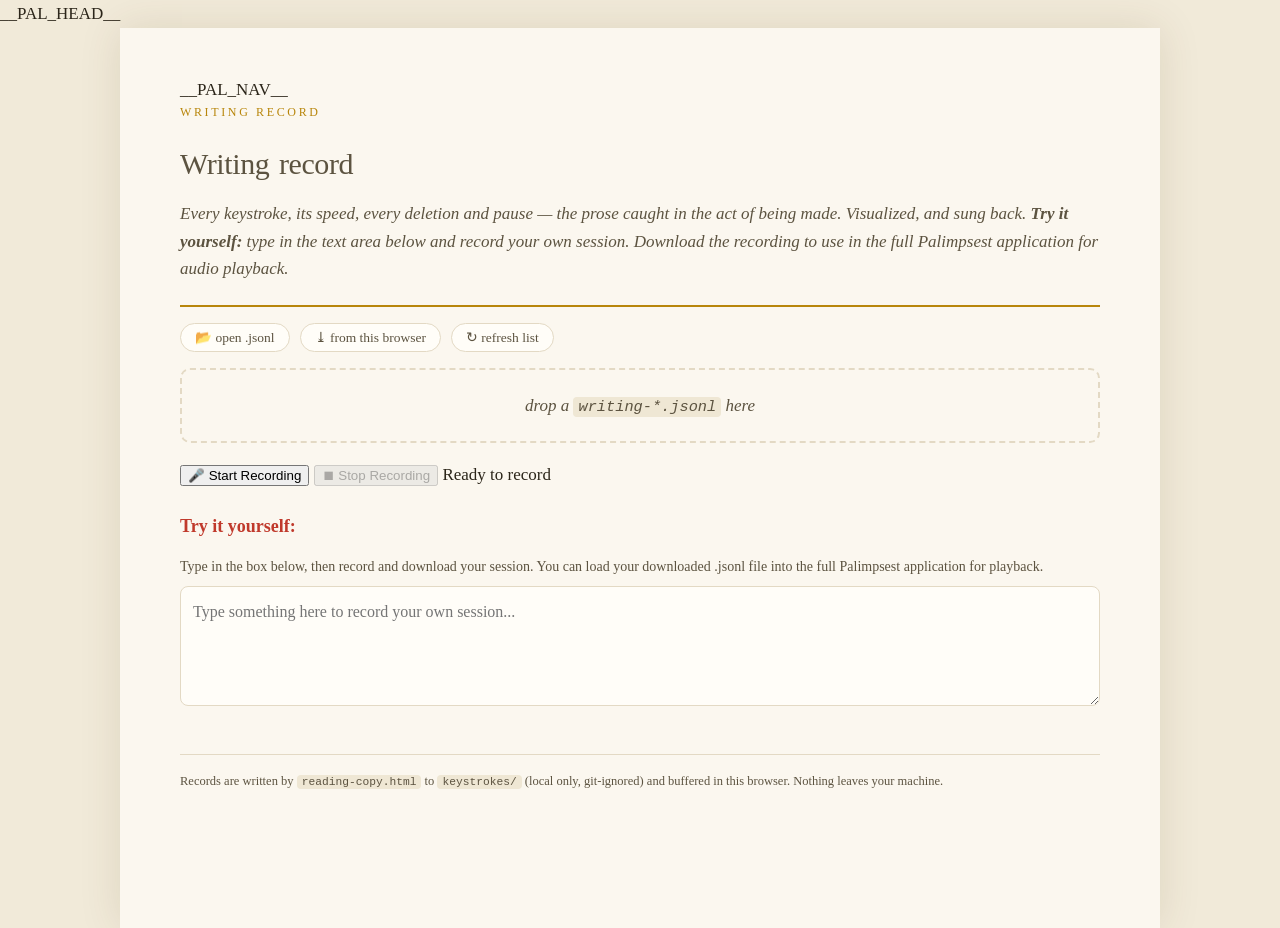
==== commit 114a70b0: "Clarify that recordings can be used in full application for audio playback" ====
--- a/palimpsest/engine/assets/writing-record.html
+++ b/palimpsest/engine/assets/writing-record.html
@@ -150,7 +150,7 @@
 __PAL_NAV__
 <header><div class="kicker">Writing Record</div>
 <h1>Writing <span>record</span></h1>
-<p class="sub">Every keystroke, its speed, every deletion and pause — the prose caught in the act of being made. Visualized, and sung back. <b>Try it yourself:</b> type in the text area below and record your own session.</p></header>
+<p class="sub">Every keystroke, its speed, every deletion and pause — the prose caught in the act of being made. Visualized, and sung back. <b>Try it yourself:</b> type in the text area below and record your own session. Download the recording to use in the full Palimpsest application for audio playback.</p></header>
 
 <div class="src">
   <select id="pick"><option value="">— server sessions —</option></select>
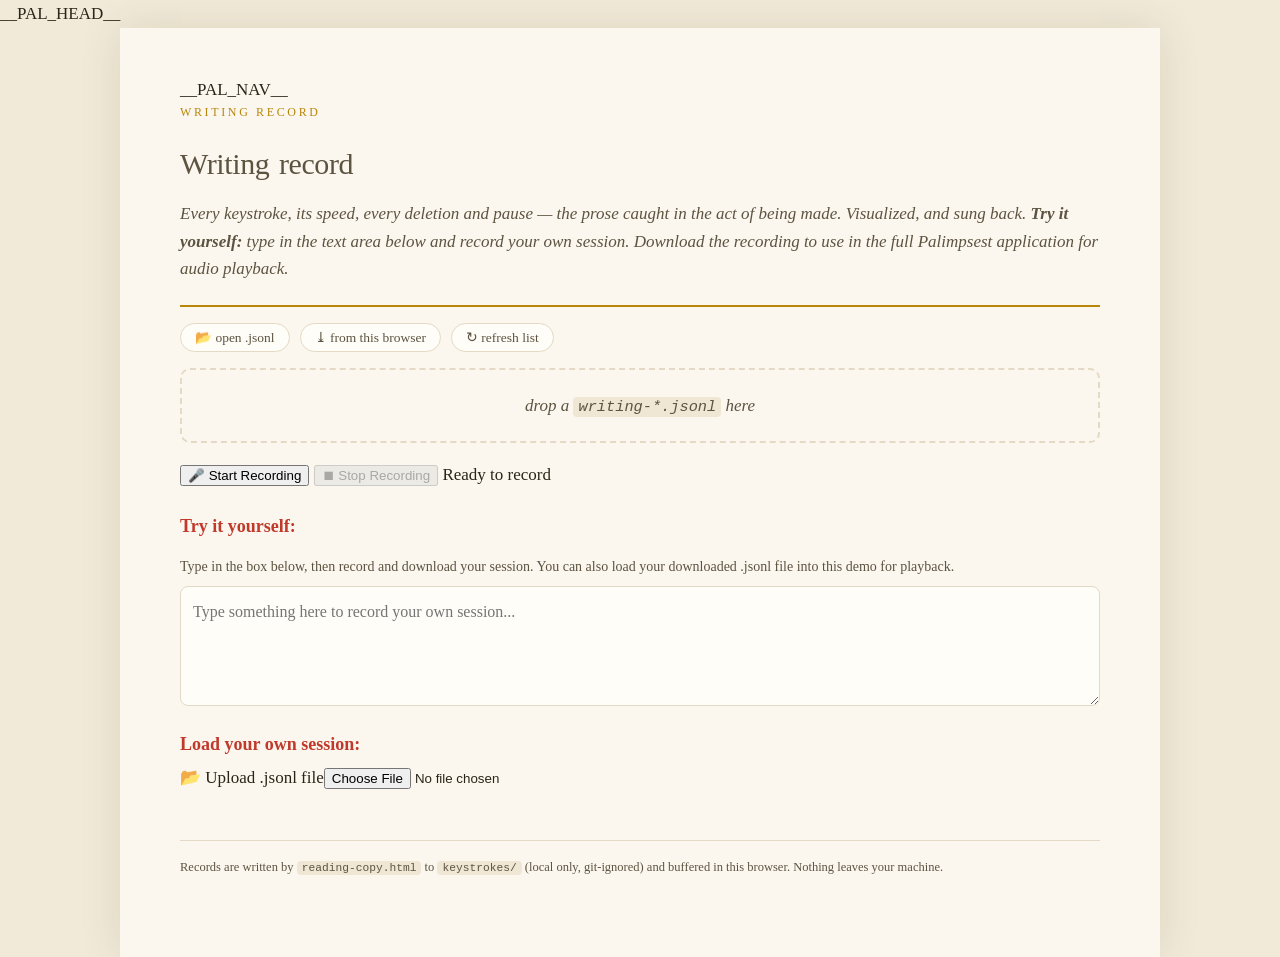
==== commit 8b4ada06: "Add file upload capability for user sessions in demo" ====
--- a/palimpsest/engine/assets/writing-record.html
+++ b/palimpsest/engine/assets/writing-record.html
@@ -179,12 +179,19 @@
   <h3>Try it yourself:</h3>
   <p style="font-size: 14px; color: var(--soft); margin-bottom: 8px;">
     Type in the box below, then record and download your session. 
-    You can load your downloaded .jsonl file into the full Palimpsest application for playback.
+    You can also load your downloaded .jsonl file into this demo for playback.
   </p>
   <textarea id="demo-textarea" placeholder="Type something here to record your own session..." 
             style="width: 100%; height: 120px; font: 16px/1.6 Georgia, serif; 
                    border: 1px solid var(--line); border-radius: 8px; padding: 12px;
                    background: var(--card); color: var(--ink);"></textarea>
+</div>
+
+<!-- File upload for user sessions -->
+<div id="session-upload" style="margin-top: 16px;">
+  <h3>Load your own session:</h3>
+  <label class="file">📂 Upload .jsonl file<input id="session-file" type="file" accept=".jsonl,.ndjson,application/json,text/plain"></label>
+  <span id="upload-status" class="empty"></span>
 </div>
 
 <div id="view" hidden>
@@ -1890,6 +1897,39 @@
   $('stop-btn').addEventListener('click', stopRecording);
   $('download-wav').addEventListener('click', downloadWAV);
   
+  // Handle session file uploads
+  $('session-file').addEventListener('change', function(e) {
+    const file = e.target.files[0];
+    if (!file) return;
+    
+    const status = $('upload-status');
+    status.textContent = 'Loading session...';
+    
+    const reader = new FileReader();
+    reader.onload = function(e) {
+      try {
+        const content = e.target.result;
+        const events = content.split('\n').filter(line => line.trim()).map(line => JSON.parse(line));
+        
+        // Clear any existing recording
+        if (recording) {
+          stopRecording();
+        }
+        
+        // Load the session like the demo does
+        ingest(events, { session: 'user-session', source: 'demo' }).then(() => {
+          status.textContent = 'Session loaded successfully!';
+          setTimeout(() => { status.textContent = ''; }, 3000);
+        }).catch(err => {
+          status.textContent = 'Error loading session: ' + err.message;
+        });
+      } catch (err) {
+        status.textContent = 'Error parsing session file: ' + err.message;
+      }
+    };
+    reader.readAsText(file);
+  });
+  
   // Initialize recording controls
   $('stop-btn').disabled = true;
   $('record-info').style.display = 'none';
